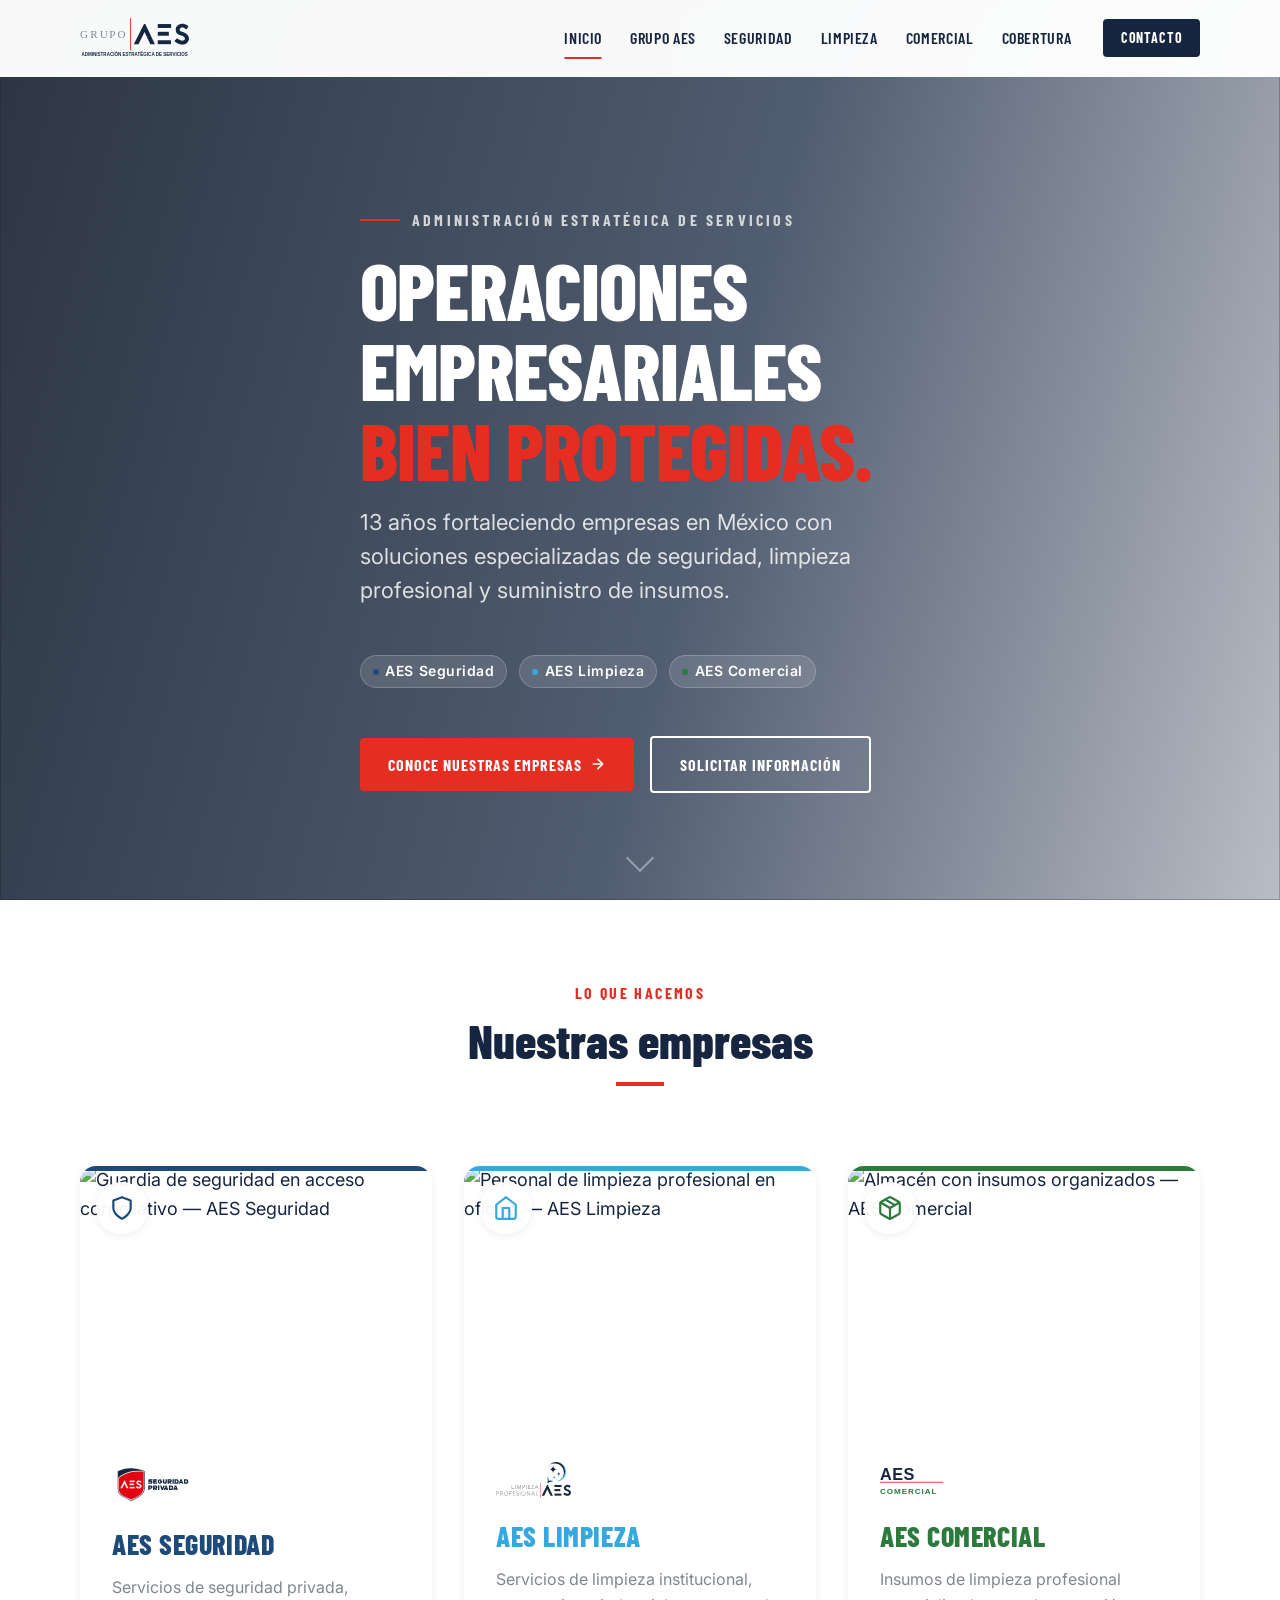
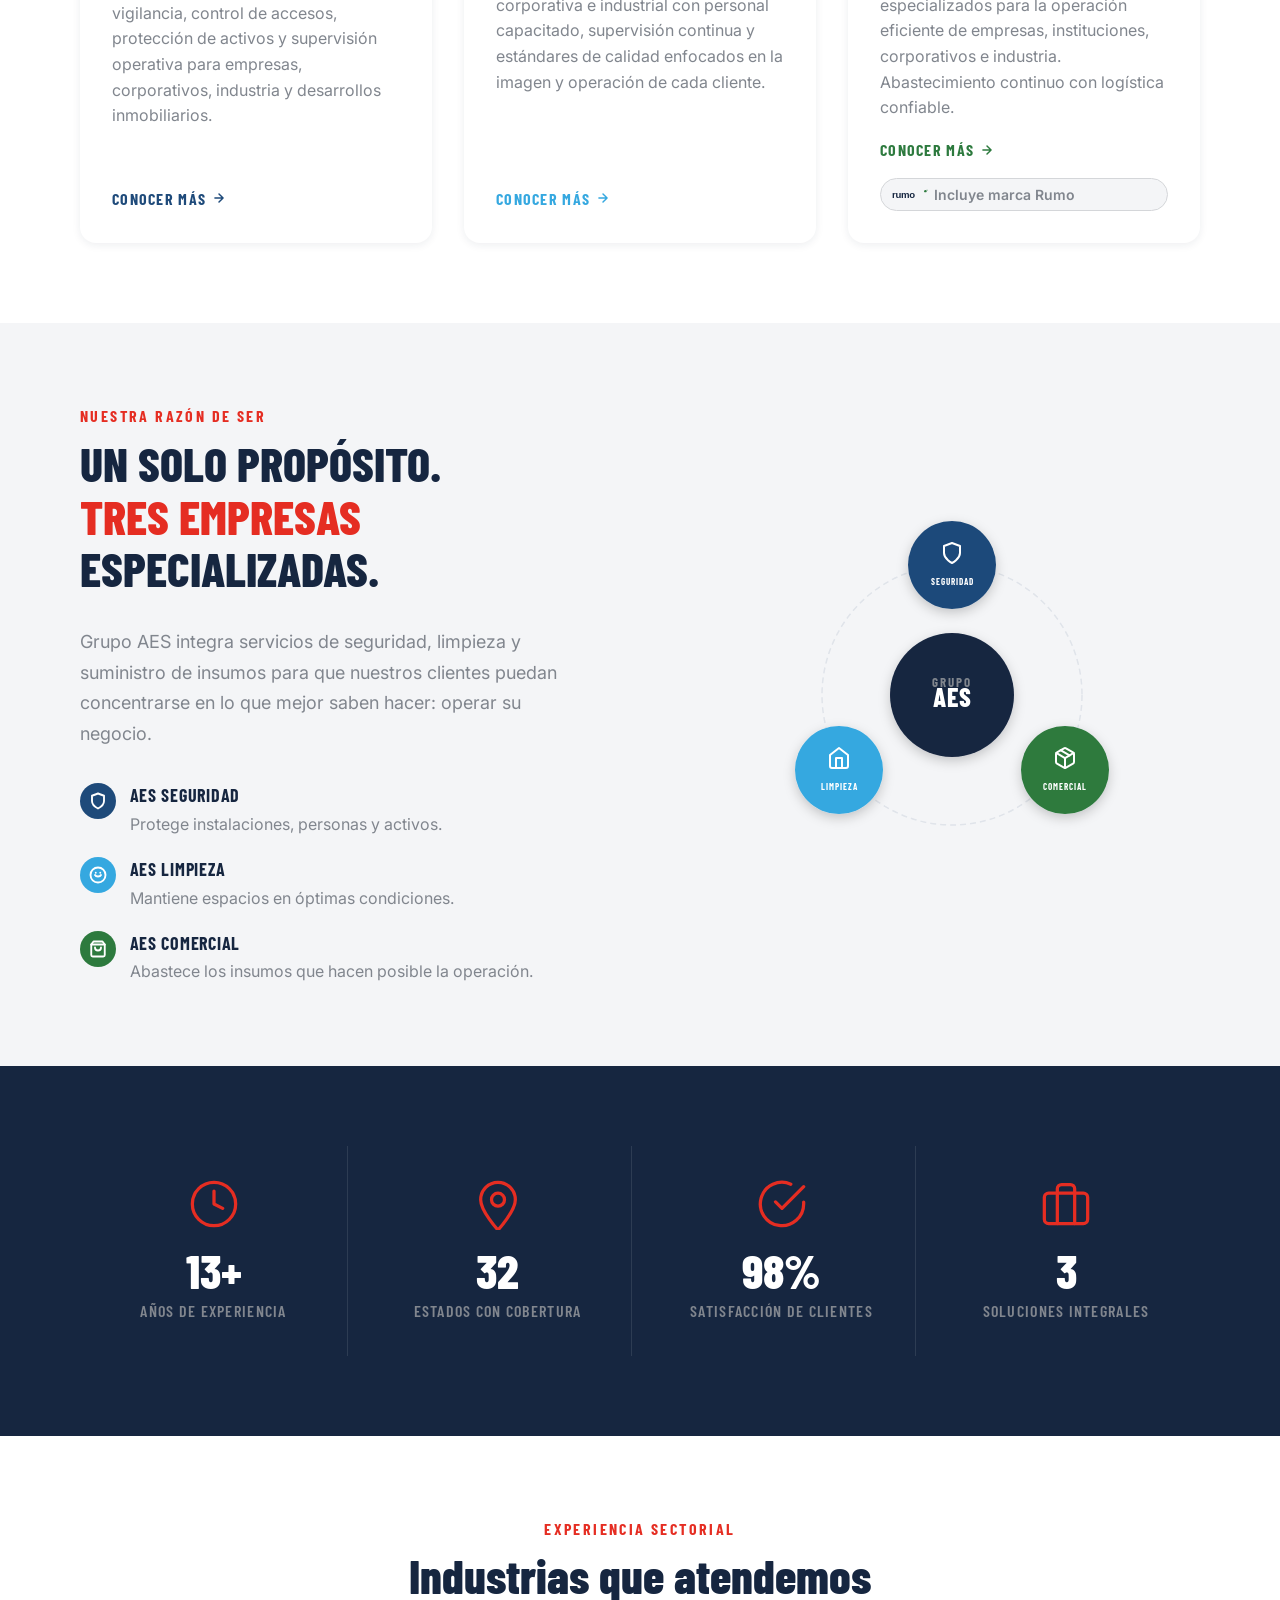
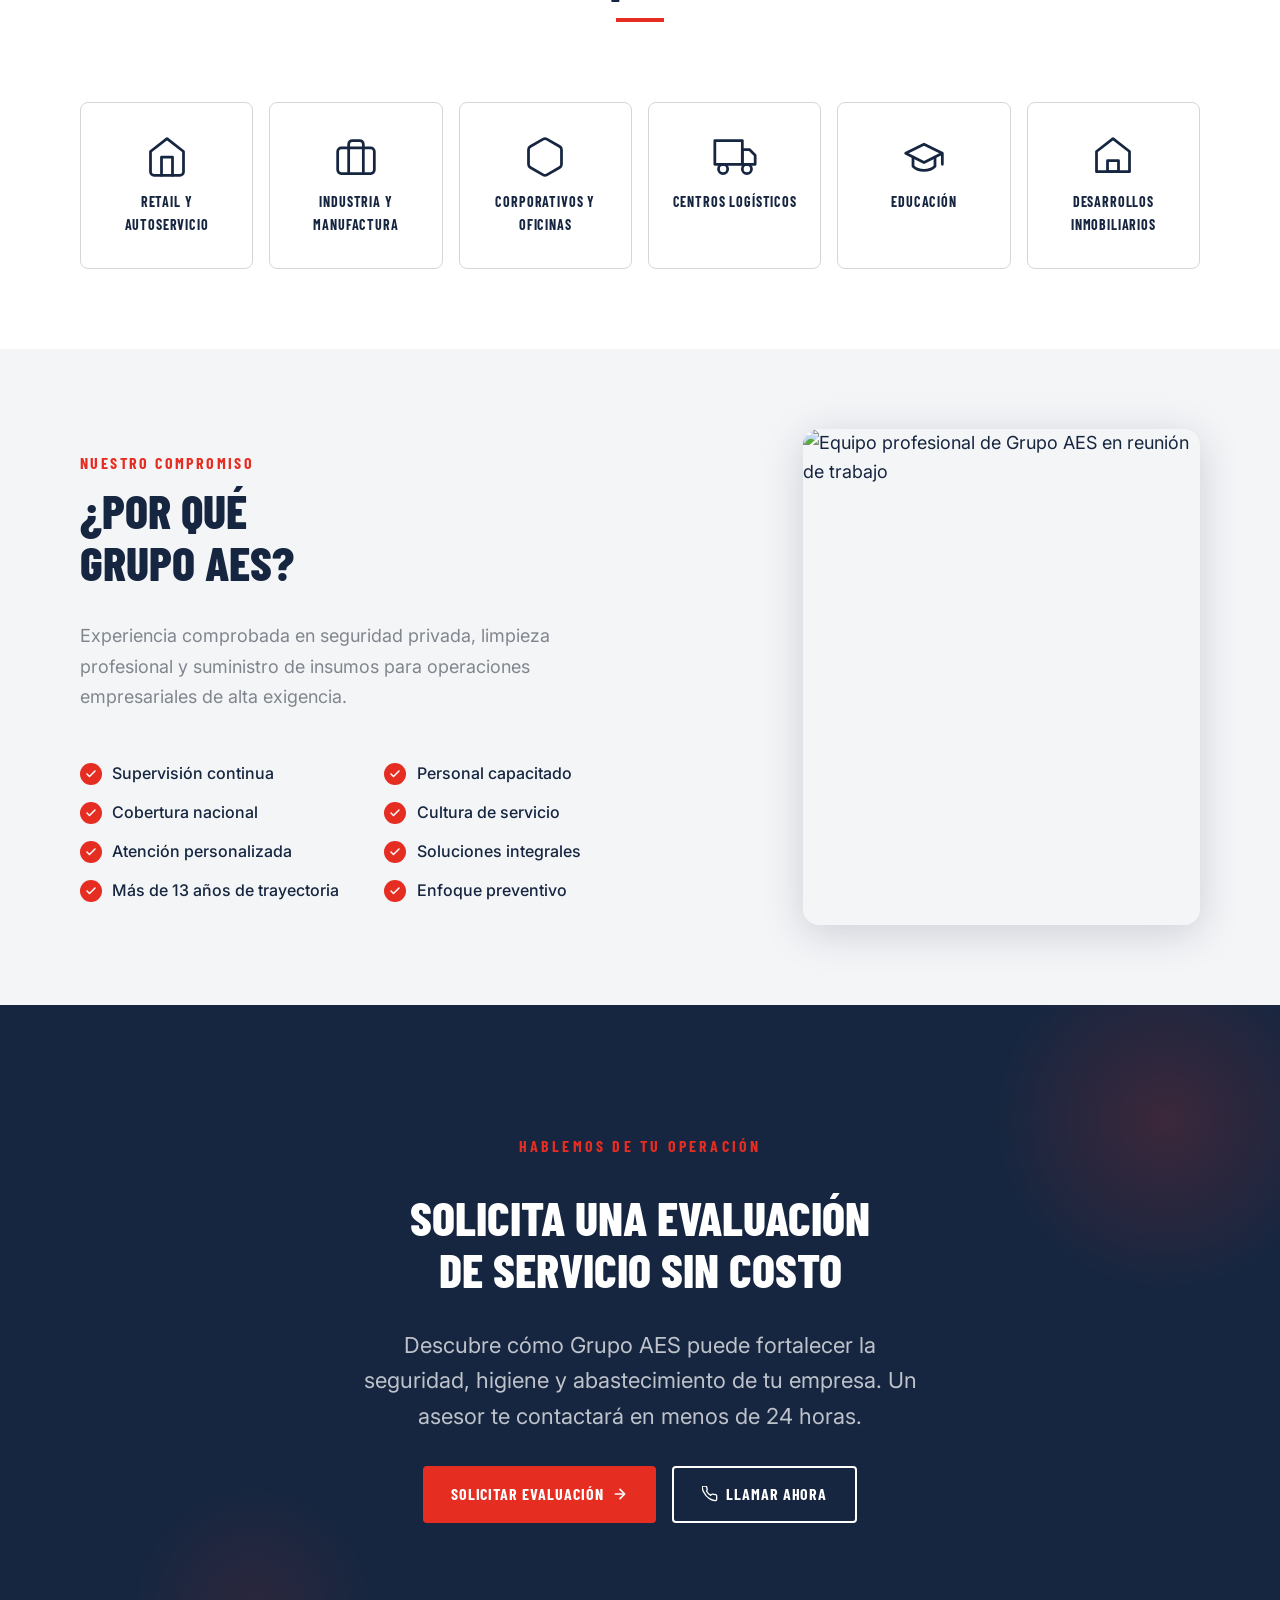
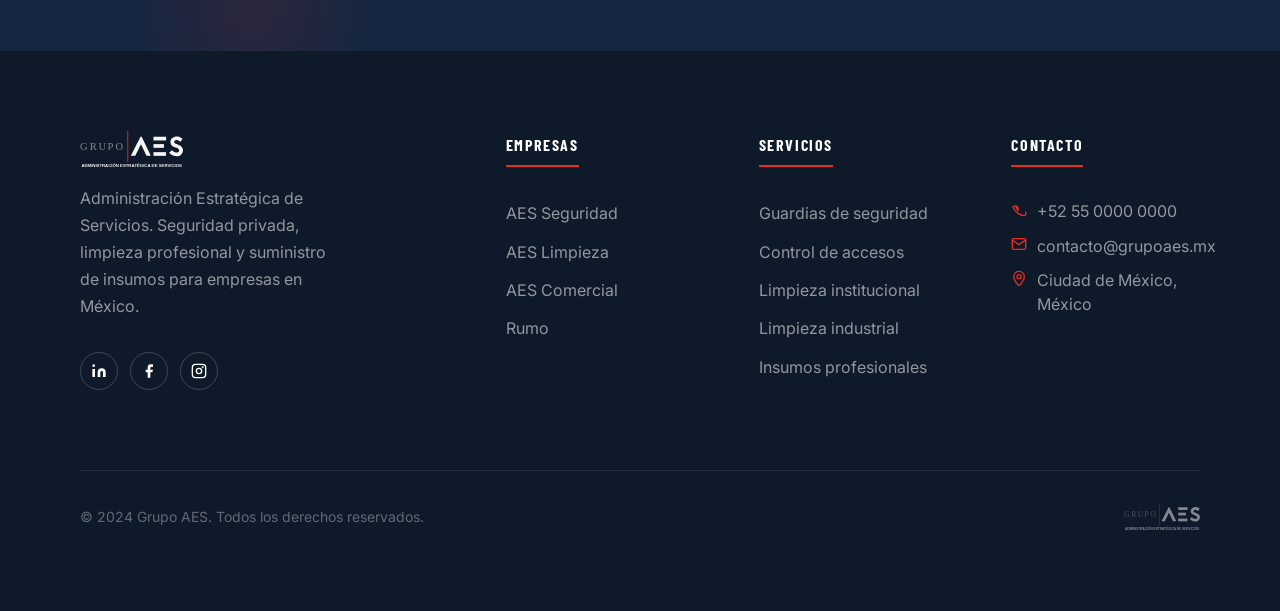
==== boceto/propuesta/index.html @ f8bf67be "First commit" ====
<!DOCTYPE html>
<html lang="es-MX">
<head>
  <meta charset="UTF-8">
  <meta name="viewport" content="width=device-width, initial-scale=1.0">
  <meta name="description" content="Grupo AES — Administración Estratégica de Servicios. Seguridad privada, limpieza profesional y suministro de insumos para empresas en México. 13 años de experiencia.">

  <!-- SEO -->
  <title>Grupo AES | Seguridad Privada, Limpieza Profesional y Suministro de Insumos para Empresas</title>
  <link rel="canonical" href="https://grupoaes.mx/">

  <!-- Google Fonts -->
  <link rel="preconnect" href="https://fonts.googleapis.com">
  <link rel="preconnect" href="https://fonts.gstatic.com" crossorigin>
  <link href="https://fonts.googleapis.com/css2?family=Barlow+Condensed:wght@600;700;800&family=Inter:wght@400;500;600&display=swap" rel="stylesheet">

  <!-- Styles -->
  <link rel="stylesheet" href="css/styles.css">

  <!-- Reveal animation styles -->
  <style>
    .reveal {
      opacity: 0;
      transform: translateY(24px);
      transition: opacity 0.6s ease, transform 0.6s ease;
    }
    .reveal.revealed {
      opacity: 1;
      transform: none;
    }
    .reveal--delay-1 { transition-delay: 0.1s; }
    .reveal--delay-2 { transition-delay: 0.2s; }
    .reveal--delay-3 { transition-delay: 0.3s; }
    .reveal--delay-4 { transition-delay: 0.4s; }
  </style>
</head>

<body>

<!-- ============================================================ -->
<!-- HEADER / NAV                                                  -->
<!-- ============================================================ -->
<header class="site-header" role="banner">
  <div class="container">
    <div class="header-inner">

      <!-- Logo -->
      <a href="#inicio" class="site-logo" aria-label="Grupo AES — Inicio">
        <img
          src="assets/logos/grupo-aes-claro.svg"
          alt="Grupo AES — Administración Estratégica de Servicios"
          width="220"
          height="40"
          fetchpriority="high"
        >
      </a>

      <!-- Nav -->
      <nav class="site-nav" id="main-nav" aria-label="Navegación principal">
        <a class="nav-link active" href="#inicio">Inicio</a>
        <a class="nav-link" href="#empresas">Grupo AES</a>
        <a class="nav-link" href="#seguridad">Seguridad</a>
        <a class="nav-link" href="#limpieza">Limpieza</a>
        <a class="nav-link" href="#comercial">Comercial</a>
        <a class="nav-link" href="#industrias">Cobertura</a>
        <a class="nav-cta" href="#contacto">Contacto</a>
      </nav>

      <!-- Hamburger (mobile) -->
      <button
        class="nav-toggle"
        aria-expanded="false"
        aria-controls="main-nav"
        aria-label="Abrir menú de navegación"
      >
        <span class="nav-toggle__bar"></span>
        <span class="nav-toggle__bar"></span>
        <span class="nav-toggle__bar"></span>
      </button>

    </div>
  </div>
</header>


<!-- ============================================================ -->
<!-- HERO                                                          -->
<!-- ============================================================ -->
<section id="inicio" class="hero">

  <!-- Background image -->
  <img
    class="hero__bg"
    src="https://images.unsplash.com/photo-1497366216548-37526070297c?w=1920&q=80&auto=format&fit=crop"
    alt=""
    role="presentation"
    width="1920"
    height="1080"
    fetchpriority="high"
    loading="eager"
  >

  <!-- Overlay gradient -->
  <div class="hero__overlay" aria-hidden="true"></div>

  <div class="container">
    <div class="hero__content">

      <div class="hero__eyebrow">
        <span class="hero__eyebrow-line" aria-hidden="true"></span>
        <span class="hero__eyebrow-text">Administración Estratégica de Servicios</span>
      </div>

      <!-- H1 SEO -->
      <h1 class="hero__title">
        Operaciones<br>
        empresariales<br>
        <em>bien protegidas.</em>
      </h1>

      <p class="hero__subtitle">
        13 años fortaleciendo empresas en México con soluciones especializadas
        de seguridad, limpieza profesional y suministro de insumos.
      </p>

      <div class="hero__badges" aria-hidden="true">
        <span class="hero__badge">
          <span class="hero__badge-dot" style="background-color: var(--color-seguridad);"></span>
          AES Seguridad
        </span>
        <span class="hero__badge">
          <span class="hero__badge-dot" style="background-color: var(--color-limpieza);"></span>
          AES Limpieza
        </span>
        <span class="hero__badge">
          <span class="hero__badge-dot" style="background-color: var(--color-comercial);"></span>
          AES Comercial
        </span>
      </div>

      <div class="hero__actions">
        <a href="#empresas" class="btn btn--primary">
          Conoce nuestras empresas
          <svg width="16" height="16" viewBox="0 0 24 24" fill="none" stroke="currentColor" stroke-width="2.5" stroke-linecap="round" stroke-linejoin="round" aria-hidden="true"><path d="M5 12h14M12 5l7 7-7 7"/></svg>
        </a>
        <a href="#contacto" class="btn btn--outline">Solicitar información</a>
      </div>

    </div>
  </div>

  <!-- Scroll indicator -->
  <div class="hero__scroll" aria-hidden="true">
    <span class="hero__scroll-arrow"></span>
  </div>

</section>


<!-- ============================================================ -->
<!-- NUESTRAS EMPRESAS                                             -->
<!-- ============================================================ -->
<section id="empresas" class="section empresas">
  <div class="container">

    <div class="empresas__header reveal">
      <span class="section-label">Lo que hacemos</span>
      <h2 class="section-title">Nuestras empresas</h2>
      <div class="section-divider section-divider--center"></div>
    </div>

    <div class="empresas__grid">

      <!-- AES Seguridad -->
      <article id="seguridad" class="empresa-card empresa-card--seguridad reveal reveal--delay-1">
        <div class="empresa-card__image-wrap">
          <span class="empresa-card__accent"></span>
          <div class="empresa-card__icon-badge" aria-hidden="true">
            <!-- Shield icon -->
            <svg viewBox="0 0 24 24" fill="none" stroke="currentColor" stroke-width="2" stroke-linecap="round" stroke-linejoin="round">
              <path d="M12 22s8-4 8-10V5l-8-3-8 3v7c0 6 8 10 8 10z"/>
            </svg>
          </div>
          <img
            src="https://images.unsplash.com/photo-1541534741688-6078c6bfb5c5?w=600&q=75&auto=format&fit=crop"
            alt="Guardia de seguridad en acceso corporativo — AES Seguridad"
            width="600"
            height="450"
            loading="lazy"
          >
        </div>
        <div class="empresa-card__body">
          <img
            class="empresa-card__logo"
            src="assets/logos/aes-seguridad.svg"
            alt="AES Seguridad"
            width="180"
            height="36"
            loading="lazy"
          >
          <h3 class="empresa-card__title">AES Seguridad</h3>
          <p class="empresa-card__desc">
            Servicios de seguridad privada, vigilancia, control de accesos, protección
            de activos y supervisión operativa para empresas, corporativos, industria
            y desarrollos inmobiliarios.
          </p>
          <a href="#" class="empresa-card__link">
            Conocer más
            <svg class="arrow" width="14" height="14" viewBox="0 0 24 24" fill="none" stroke="currentColor" stroke-width="2.5" stroke-linecap="round" stroke-linejoin="round" aria-hidden="true"><path d="M5 12h14M12 5l7 7-7 7"/></svg>
          </a>
        </div>
      </article>

      <!-- AES Limpieza -->
      <article id="limpieza" class="empresa-card empresa-card--limpieza reveal reveal--delay-2">
        <div class="empresa-card__image-wrap">
          <span class="empresa-card__accent"></span>
          <div class="empresa-card__icon-badge" aria-hidden="true">
            <!-- Cleaning icon -->
            <svg viewBox="0 0 24 24" fill="none" stroke="currentColor" stroke-width="2" stroke-linecap="round" stroke-linejoin="round">
              <path d="M3 9l9-7 9 7v11a2 2 0 01-2 2H5a2 2 0 01-2-2z"/>
              <polyline points="9 22 9 12 15 12 15 22"/>
            </svg>
          </div>
          <img
            src="https://images.unsplash.com/photo-1581578731548-c64695cc6952?w=600&q=75&auto=format&fit=crop"
            alt="Personal de limpieza profesional en oficina — AES Limpieza"
            width="600"
            height="450"
            loading="lazy"
          >
        </div>
        <div class="empresa-card__body">
          <img
            class="empresa-card__logo"
            src="assets/logos/aes-limpieza.svg"
            alt="AES Limpieza"
            width="180"
            height="36"
            loading="lazy"
          >
          <h3 class="empresa-card__title">AES Limpieza</h3>
          <p class="empresa-card__desc">
            Servicios de limpieza institucional, corporativa e industrial con personal
            capacitado, supervisión continua y estándares de calidad enfocados en la
            imagen y operación de cada cliente.
          </p>
          <a href="#" class="empresa-card__link">
            Conocer más
            <svg class="arrow" width="14" height="14" viewBox="0 0 24 24" fill="none" stroke="currentColor" stroke-width="2.5" stroke-linecap="round" stroke-linejoin="round" aria-hidden="true"><path d="M5 12h14M12 5l7 7-7 7"/></svg>
          </a>
        </div>
      </article>

      <!-- AES Comercial -->
      <article id="comercial" class="empresa-card empresa-card--comercial reveal reveal--delay-3">
        <div class="empresa-card__image-wrap">
          <span class="empresa-card__accent"></span>
          <div class="empresa-card__icon-badge" aria-hidden="true">
            <!-- Package icon -->
            <svg viewBox="0 0 24 24" fill="none" stroke="currentColor" stroke-width="2" stroke-linecap="round" stroke-linejoin="round">
              <line x1="16.5" y1="9.4" x2="7.5" y2="4.21"/>
              <path d="M21 16V8a2 2 0 00-1-1.73l-7-4a2 2 0 00-2 0l-7 4A2 2 0 003 8v8a2 2 0 001 1.73l7 4a2 2 0 002 0l7-4A2 2 0 0021 16z"/>
              <polyline points="3.27 6.96 12 12.01 20.73 6.96"/>
              <line x1="12" y1="22.08" x2="12" y2="12"/>
            </svg>
          </div>
          <img
            src="https://images.unsplash.com/photo-1586528116311-ad8dd3c8310d?w=600&q=75&auto=format&fit=crop"
            alt="Almacén con insumos organizados — AES Comercial"
            width="600"
            height="450"
            loading="lazy"
          >
        </div>
        <div class="empresa-card__body">
          <img
            class="empresa-card__logo"
            src="assets/logos/aes-comercial.svg"
            alt="AES Comercial"
            width="180"
            height="36"
            loading="lazy"
          >
          <h3 class="empresa-card__title">AES Comercial</h3>
          <p class="empresa-card__desc">
            Insumos de limpieza profesional especializados para la operación eficiente
            de empresas, instituciones, corporativos e industria. Abastecimiento continuo
            con logística confiable.
          </p>
          <a href="#" class="empresa-card__link">
            Conocer más
            <svg class="arrow" width="14" height="14" viewBox="0 0 24 24" fill="none" stroke="currentColor" stroke-width="2.5" stroke-linecap="round" stroke-linejoin="round" aria-hidden="true"><path d="M5 12h14M12 5l7 7-7 7"/></svg>
          </a>
          <!-- Rumo submarca badge -->
          <span class="empresa-card__submarca">
            <img src="assets/logos/rumo.svg" alt="" width="36" height="14" loading="lazy" aria-hidden="true">
            Incluye marca Rumo
          </span>
        </div>
      </article>

    </div>
  </div>
</section>


<!-- ============================================================ -->
<!-- BLOQUE INSTITUCIONAL                                          -->
<!-- ============================================================ -->
<section class="section institucional">
  <div class="container">
    <div class="institucional__grid">

      <!-- Texto -->
      <div class="reveal">
        <span class="section-label">Nuestra razón de ser</span>
        <h2 class="institucional__tagline">
          Un solo propósito.<br>
          <span>Tres empresas</span><br>
          especializadas.
        </h2>
        <p class="institucional__body">
          Grupo AES integra servicios de seguridad, limpieza y suministro de insumos
          para que nuestros clientes puedan concentrarse en lo que mejor saben hacer:
          operar su negocio.
        </p>
        <ul class="institucional__bullets">
          <li class="institucional__bullet">
            <div class="institucional__bullet-icon institucional__bullet-icon--seguridad" aria-hidden="true">
              <svg viewBox="0 0 24 24" fill="none" stroke="currentColor" stroke-width="2.5" stroke-linecap="round" stroke-linejoin="round"><path d="M12 22s8-4 8-10V5l-8-3-8 3v7c0 6 8 10 8 10z"/></svg>
            </div>
            <div class="institucional__bullet-text">
              <strong>AES Seguridad</strong>
              <span>Protege instalaciones, personas y activos.</span>
            </div>
          </li>
          <li class="institucional__bullet">
            <div class="institucional__bullet-icon institucional__bullet-icon--limpieza" aria-hidden="true">
              <svg viewBox="0 0 24 24" fill="none" stroke="currentColor" stroke-width="2.5" stroke-linecap="round" stroke-linejoin="round"><circle cx="12" cy="12" r="10"/><path d="M8 12s1 2 4 2 4-2 4-2"/><line x1="9" y1="9" x2="9.01" y2="9"/><line x1="15" y1="9" x2="15.01" y2="9"/></svg>
            </div>
            <div class="institucional__bullet-text">
              <strong>AES Limpieza</strong>
              <span>Mantiene espacios en óptimas condiciones.</span>
            </div>
          </li>
          <li class="institucional__bullet">
            <div class="institucional__bullet-icon institucional__bullet-icon--comercial" aria-hidden="true">
              <svg viewBox="0 0 24 24" fill="none" stroke="currentColor" stroke-width="2.5" stroke-linecap="round" stroke-linejoin="round"><path d="M6 2L3 6v14a2 2 0 002 2h14a2 2 0 002-2V6l-3-4z"/><line x1="3" y1="6" x2="21" y2="6"/><path d="M16 10a4 4 0 01-8 0"/></svg>
            </div>
            <div class="institucional__bullet-text">
              <strong>AES Comercial</strong>
              <span>Abastece los insumos que hacen posible la operación.</span>
            </div>
          </li>
        </ul>
      </div>

      <!-- Diagram SVG -->
      <div class="institucional__diagram reveal reveal--delay-2">
        <svg
          class="institucional-diagram-svg"
          viewBox="0 0 400 400"
          width="400"
          height="400"
          role="img"
          aria-label="Diagrama: Grupo AES como centro de tres empresas especializadas"
        >
          <defs>
            <filter id="shadow-node" x="-20%" y="-20%" width="140%" height="140%">
              <feDropShadow dx="0" dy="4" stdDeviation="6" flood-color="rgba(0,0,0,0.2)"/>
            </filter>
          </defs>

          <!-- Orbit ring -->
          <circle cx="200" cy="200" r="130" fill="none" stroke="#e0e4ea" stroke-width="1.5" stroke-dasharray="6 4" class="diagram-orbit-path"/>

          <!-- Center — Grupo AES -->
          <g filter="url(#shadow-node)">
            <circle cx="200" cy="200" r="62" fill="#162640"/>
            <text x="200" y="192" text-anchor="middle" font-family="'Barlow Condensed', sans-serif" font-size="13" font-weight="700" fill="#81868e" letter-spacing="2">GRUPO</text>
            <text x="200" y="212" text-anchor="middle" font-family="'Barlow Condensed', sans-serif" font-size="26" font-weight="800" fill="#ffffff" letter-spacing="1">AES</text>
          </g>

          <!-- Orbit nodes group (rotates on hover via JS) -->
          <g class="orbit-group">

            <!-- Node: AES Seguridad — top -->
            <g class="diagram-node" transform="translate(200 70)">
              <circle cx="0" cy="0" r="44" fill="#1e4a7a" filter="url(#shadow-node)"/>
              <svg x="-12" y="-24" width="24" height="24" viewBox="0 0 24 24" fill="none" stroke="#fff" stroke-width="2" stroke-linecap="round" stroke-linejoin="round">
                <path d="M12 22s8-4 8-10V5l-8-3-8 3v7c0 6 8 10 8 10z"/>
              </svg>
              <text x="0" y="20" text-anchor="middle" font-family="'Barlow Condensed', sans-serif" font-size="9" font-weight="700" fill="#fff" letter-spacing="1">SEGURIDAD</text>
            </g>

            <!-- Node: AES Limpieza — bottom-left -->
            <g class="diagram-node" transform="translate(87 275)">
              <circle cx="0" cy="0" r="44" fill="#35a8e0" filter="url(#shadow-node)"/>
              <svg x="-12" y="-24" width="24" height="24" viewBox="0 0 24 24" fill="none" stroke="#fff" stroke-width="2" stroke-linecap="round" stroke-linejoin="round">
                <path d="M3 9l9-7 9 7v11a2 2 0 01-2 2H5a2 2 0 01-2-2z"/>
                <polyline points="9 22 9 12 15 12 15 22"/>
              </svg>
              <text x="0" y="20" text-anchor="middle" font-family="'Barlow Condensed', sans-serif" font-size="9" font-weight="700" fill="#fff" letter-spacing="1">LIMPIEZA</text>
            </g>

            <!-- Node: AES Comercial — bottom-right -->
            <g class="diagram-node" transform="translate(313 275)">
              <circle cx="0" cy="0" r="44" fill="#2d7a3e" filter="url(#shadow-node)"/>
              <svg x="-12" y="-24" width="24" height="24" viewBox="0 0 24 24" fill="none" stroke="#fff" stroke-width="2" stroke-linecap="round" stroke-linejoin="round">
                <line x1="16.5" y1="9.4" x2="7.5" y2="4.21"/>
                <path d="M21 16V8a2 2 0 00-1-1.73l-7-4a2 2 0 00-2 0l-7 4A2 2 0 003 8v8a2 2 0 001 1.73l7 4a2 2 0 002 0l7-4A2 2 0 0021 16z"/>
                <polyline points="3.27 6.96 12 12.01 20.73 6.96"/>
                <line x1="12" y1="22.08" x2="12" y2="12"/>
              </svg>
              <text x="0" y="20" text-anchor="middle" font-family="'Barlow Condensed', sans-serif" font-size="9" font-weight="700" fill="#fff" letter-spacing="1">COMERCIAL</text>
            </g>

          </g><!-- /orbit-group -->
        </svg>
      </div>

    </div>
  </div>
</section>


<!-- ============================================================ -->
<!-- DIFERENCIADORES                                               -->
<!-- ============================================================ -->
<section class="diferenciadores" aria-label="Nuestros diferenciadores">
  <div class="container">
    <div class="diferenciadores__grid">

      <div class="diferenciador-item reveal">
        <div class="diferenciador-item__icon" aria-hidden="true">
          <svg viewBox="0 0 24 24" fill="none" stroke="currentColor" stroke-width="1.5" stroke-linecap="round" stroke-linejoin="round">
            <circle cx="12" cy="12" r="10"/>
            <polyline points="12 6 12 12 16 14"/>
          </svg>
        </div>
        <span class="diferenciador-item__value">13+</span>
        <span class="diferenciador-item__label">Años de experiencia</span>
      </div>

      <div class="diferenciador-item reveal reveal--delay-1">
        <div class="diferenciador-item__icon" aria-hidden="true">
          <svg viewBox="0 0 24 24" fill="none" stroke="currentColor" stroke-width="1.5" stroke-linecap="round" stroke-linejoin="round">
            <circle cx="12" cy="10" r="3"/>
            <path d="M12 2a8 8 0 0 0-8 8c0 5.25 8 14 8 14s8-8.75 8-14a8 8 0 0 0-8-8z"/>
          </svg>
        </div>
        <span class="diferenciador-item__value">32</span>
        <span class="diferenciador-item__label">Estados con cobertura</span>
      </div>

      <div class="diferenciador-item reveal reveal--delay-2">
        <div class="diferenciador-item__icon" aria-hidden="true">
          <svg viewBox="0 0 24 24" fill="none" stroke="currentColor" stroke-width="1.5" stroke-linecap="round" stroke-linejoin="round">
            <path d="M22 11.08V12a10 10 0 1 1-5.93-9.14"/>
            <polyline points="22 4 12 14.01 9 11.01"/>
          </svg>
        </div>
        <span class="diferenciador-item__value">98%</span>
        <span class="diferenciador-item__label">Satisfacción de clientes</span>
      </div>

      <div class="diferenciador-item reveal reveal--delay-3">
        <div class="diferenciador-item__icon" aria-hidden="true">
          <svg viewBox="0 0 24 24" fill="none" stroke="currentColor" stroke-width="1.5" stroke-linecap="round" stroke-linejoin="round">
            <rect x="2" y="7" width="20" height="14" rx="2" ry="2"/>
            <path d="M16 21V5a2 2 0 0 0-2-2h-4a2 2 0 0 0-2 2v16"/>
          </svg>
        </div>
        <span class="diferenciador-item__value">3</span>
        <span class="diferenciador-item__label">Soluciones integrales</span>
      </div>

    </div>
  </div>
</section>


<!-- ============================================================ -->
<!-- INDUSTRIAS QUE ATENDEMOS                                     -->
<!-- ============================================================ -->
<section id="industrias" class="section industrias">
  <div class="container">

    <div class="industrias__header reveal">
      <span class="section-label">Experiencia sectorial</span>
      <h2 class="section-title">Industrias que atendemos</h2>
      <div class="section-divider section-divider--center"></div>
    </div>

    <div class="industrias__grid">

      <div class="industria-item reveal reveal--delay-1">
        <div class="industria-item__icon" aria-hidden="true">
          <svg viewBox="0 0 24 24" fill="none" stroke="currentColor" stroke-width="1.5" stroke-linecap="round" stroke-linejoin="round">
            <path d="M3 9l9-7 9 7v11a2 2 0 01-2 2H5a2 2 0 01-2-2z"/>
            <polyline points="9 22 9 12 15 12 15 22"/>
          </svg>
        </div>
        <span class="industria-item__label">Retail y autoservicio</span>
      </div>

      <div class="industria-item reveal reveal--delay-1">
        <div class="industria-item__icon" aria-hidden="true">
          <svg viewBox="0 0 24 24" fill="none" stroke="currentColor" stroke-width="1.5" stroke-linecap="round" stroke-linejoin="round">
            <rect x="2" y="7" width="20" height="14" rx="2" ry="2"/>
            <path d="M16 21V5a2 2 0 00-2-2h-4a2 2 0 00-2 2v16"/>
          </svg>
        </div>
        <span class="industria-item__label">Industria y manufactura</span>
      </div>

      <div class="industria-item reveal reveal--delay-2">
        <div class="industria-item__icon" aria-hidden="true">
          <svg viewBox="0 0 24 24" fill="none" stroke="currentColor" stroke-width="1.5" stroke-linecap="round" stroke-linejoin="round">
            <path d="M21 16V8a2 2 0 00-1-1.73l-7-4a2 2 0 00-2 0l-7 4A2 2 0 003 8v8a2 2 0 001 1.73l7 4a2 2 0 002 0l7-4A2 2 0 0021 16z"/>
          </svg>
        </div>
        <span class="industria-item__label">Corporativos y oficinas</span>
      </div>

      <div class="industria-item reveal reveal--delay-2">
        <div class="industria-item__icon" aria-hidden="true">
          <svg viewBox="0 0 24 24" fill="none" stroke="currentColor" stroke-width="1.5" stroke-linecap="round" stroke-linejoin="round">
            <rect x="1" y="3" width="15" height="13"/>
            <polygon points="16 8 20 8 23 11 23 16 16 16 16 8"/>
            <circle cx="5.5" cy="18.5" r="2.5"/>
            <circle cx="18.5" cy="18.5" r="2.5"/>
          </svg>
        </div>
        <span class="industria-item__label">Centros logísticos</span>
      </div>

      <div class="industria-item reveal reveal--delay-3">
        <div class="industria-item__icon" aria-hidden="true">
          <svg viewBox="0 0 24 24" fill="none" stroke="currentColor" stroke-width="1.5" stroke-linecap="round" stroke-linejoin="round">
            <path d="M22 10v6M2 10l10-5 10 5-10 5z"/>
            <path d="M6 12v5c3 3 9 3 12 0v-5"/>
          </svg>
        </div>
        <span class="industria-item__label">Educación</span>
      </div>

      <div class="industria-item reveal reveal--delay-3">
        <div class="industria-item__icon" aria-hidden="true">
          <svg viewBox="0 0 24 24" fill="none" stroke="currentColor" stroke-width="1.5" stroke-linecap="round" stroke-linejoin="round">
            <polygon points="3 9 12 2 21 9 21 20 3 20 3 9"/>
            <rect x="9" y="14" width="6" height="6" rx="0"/>
          </svg>
        </div>
        <span class="industria-item__label">Desarrollos inmobiliarios</span>
      </div>

    </div>
  </div>
</section>


<!-- ============================================================ -->
<!-- ¿POR QUÉ GRUPO AES?                                          -->
<!-- ============================================================ -->
<section class="section por-que">
  <div class="container">
    <div class="por-que__grid">

      <div class="reveal">
        <span class="section-label">Nuestro compromiso</span>
        <h2 class="por-que__title">¿Por qué<br>Grupo AES?</h2>
        <p class="por-que__subtitle">
          Experiencia comprobada en seguridad privada, limpieza profesional y suministro
          de insumos para operaciones empresariales de alta exigencia.
        </p>

        <ul class="por-que__checklist" role="list">
          <li class="por-que__check">
            <span class="por-que__check-icon" aria-hidden="true">
              <svg viewBox="0 0 24 24" fill="none" stroke="currentColor" stroke-width="3" stroke-linecap="round" stroke-linejoin="round"><polyline points="20 6 9 17 4 12"/></svg>
            </span>
            Supervisión continua
          </li>
          <li class="por-que__check">
            <span class="por-que__check-icon" aria-hidden="true">
              <svg viewBox="0 0 24 24" fill="none" stroke="currentColor" stroke-width="3" stroke-linecap="round" stroke-linejoin="round"><polyline points="20 6 9 17 4 12"/></svg>
            </span>
            Personal capacitado
          </li>
          <li class="por-que__check">
            <span class="por-que__check-icon" aria-hidden="true">
              <svg viewBox="0 0 24 24" fill="none" stroke="currentColor" stroke-width="3" stroke-linecap="round" stroke-linejoin="round"><polyline points="20 6 9 17 4 12"/></svg>
            </span>
            Cobertura nacional
          </li>
          <li class="por-que__check">
            <span class="por-que__check-icon" aria-hidden="true">
              <svg viewBox="0 0 24 24" fill="none" stroke="currentColor" stroke-width="3" stroke-linecap="round" stroke-linejoin="round"><polyline points="20 6 9 17 4 12"/></svg>
            </span>
            Cultura de servicio
          </li>
          <li class="por-que__check">
            <span class="por-que__check-icon" aria-hidden="true">
              <svg viewBox="0 0 24 24" fill="none" stroke="currentColor" stroke-width="3" stroke-linecap="round" stroke-linejoin="round"><polyline points="20 6 9 17 4 12"/></svg>
            </span>
            Atención personalizada
          </li>
          <li class="por-que__check">
            <span class="por-que__check-icon" aria-hidden="true">
              <svg viewBox="0 0 24 24" fill="none" stroke="currentColor" stroke-width="3" stroke-linecap="round" stroke-linejoin="round"><polyline points="20 6 9 17 4 12"/></svg>
            </span>
            Soluciones integrales
          </li>
          <li class="por-que__check">
            <span class="por-que__check-icon" aria-hidden="true">
              <svg viewBox="0 0 24 24" fill="none" stroke="currentColor" stroke-width="3" stroke-linecap="round" stroke-linejoin="round"><polyline points="20 6 9 17 4 12"/></svg>
            </span>
            Más de 13 años de trayectoria
          </li>
          <li class="por-que__check">
            <span class="por-que__check-icon" aria-hidden="true">
              <svg viewBox="0 0 24 24" fill="none" stroke="currentColor" stroke-width="3" stroke-linecap="round" stroke-linejoin="round"><polyline points="20 6 9 17 4 12"/></svg>
            </span>
            Enfoque preventivo
          </li>
        </ul>
      </div>

      <div class="por-que__image-wrap reveal reveal--delay-2">
        <img
          src="https://images.unsplash.com/photo-1600880292203-757bb62b4baf?w=600&q=75&auto=format&fit=crop"
          alt="Equipo profesional de Grupo AES en reunión de trabajo"
          width="600"
          height="750"
          loading="lazy"
        >
      </div>

    </div>
  </div>
</section>


<!-- ============================================================ -->
<!-- CTA FINAL                                                     -->
<!-- ============================================================ -->
<section id="contacto" class="cta-final">
  <div class="container">
    <div class="cta-final__inner reveal">
      <span class="cta-final__label">Hablemos de tu operación</span>
      <h2 class="cta-final__title">
        Solicita una evaluación<br>de servicio sin costo
      </h2>
      <p class="cta-final__body">
        Descubre cómo Grupo AES puede fortalecer la seguridad, higiene y abastecimiento
        de tu empresa. Un asesor te contactará en menos de 24 horas.
      </p>
      <div class="cta-final__actions">
        <a href="mailto:contacto@grupoaes.mx" class="btn btn--primary">
          Solicitar evaluación
          <svg width="16" height="16" viewBox="0 0 24 24" fill="none" stroke="currentColor" stroke-width="2.5" stroke-linecap="round" stroke-linejoin="round" aria-hidden="true"><path d="M5 12h14M12 5l7 7-7 7"/></svg>
        </a>
        <a href="tel:+525500000000" class="btn btn--outline">
          <svg width="16" height="16" viewBox="0 0 24 24" fill="none" stroke="currentColor" stroke-width="2" stroke-linecap="round" stroke-linejoin="round" aria-hidden="true"><path d="M22 16.92v3a2 2 0 01-2.18 2 19.79 19.79 0 01-8.63-3.07A19.5 19.5 0 013.07 9.8 19.79 19.79 0 01.18 1.18 2 2 0 012 0h3a2 2 0 012 1.72c.127.96.361 1.903.7 2.81a2 2 0 01-.45 2.11L6.91 7.91a16 16 0 006.07 6.07l1.27-1.27a2 2 0 012.11-.45c.907.339 1.85.573 2.81.7A2 2 0 0122 14.92z"/></svg>
          Llamar ahora
        </a>
      </div>
    </div>
  </div>
</section>


<!-- ============================================================ -->
<!-- FOOTER                                                        -->
<!-- ============================================================ -->
<footer class="site-footer" role="contentinfo">
  <div class="container">

    <div class="footer-grid">

      <!-- Brand -->
      <div class="footer-brand">
        <img
          class="footer-brand__logo"
          src="assets/logos/grupo-aes-oscuro.svg"
          alt="Grupo AES"
          width="200"
          height="38"
          loading="lazy"
        >
        <p class="footer-brand__desc">
          Administración Estratégica de Servicios. Seguridad privada, limpieza
          profesional y suministro de insumos para empresas en México.
        </p>
        <div class="footer-socials">
          <!-- LinkedIn -->
          <a href="#" class="footer-social-link" aria-label="LinkedIn de Grupo AES">
            <svg viewBox="0 0 24 24" fill="currentColor" aria-hidden="true">
              <path d="M16 8a6 6 0 016 6v7h-4v-7a2 2 0 00-2-2 2 2 0 00-2 2v7h-4v-7a6 6 0 016-6zM2 9h4v12H2z"/><circle cx="4" cy="4" r="2"/>
            </svg>
          </a>
          <!-- Facebook -->
          <a href="#" class="footer-social-link" aria-label="Facebook de Grupo AES">
            <svg viewBox="0 0 24 24" fill="currentColor" aria-hidden="true">
              <path d="M18 2h-3a5 5 0 00-5 5v3H7v4h3v8h4v-8h3l1-4h-4V7a1 1 0 011-1h3z"/>
            </svg>
          </a>
          <!-- Instagram -->
          <a href="#" class="footer-social-link" aria-label="Instagram de Grupo AES">
            <svg viewBox="0 0 24 24" fill="none" stroke="currentColor" stroke-width="2" stroke-linecap="round" stroke-linejoin="round" aria-hidden="true">
              <rect x="2" y="2" width="20" height="20" rx="5" ry="5"/>
              <circle cx="12" cy="12" r="4"/>
              <circle cx="17.5" cy="6.5" r="0.5" fill="currentColor"/>
            </svg>
          </a>
        </div>
      </div>

      <!-- Empresas -->
      <div class="footer-col">
        <h3 class="footer-col__title">Empresas</h3>
        <ul class="footer-col__links">
          <li><a class="footer-col__link" href="#">AES Seguridad</a></li>
          <li><a class="footer-col__link" href="#">AES Limpieza</a></li>
          <li><a class="footer-col__link" href="#">AES Comercial</a></li>
          <li><a class="footer-col__link" href="#">Rumo</a></li>
        </ul>
      </div>

      <!-- Servicios -->
      <div class="footer-col">
        <h3 class="footer-col__title">Servicios</h3>
        <ul class="footer-col__links">
          <li><a class="footer-col__link" href="#">Guardias de seguridad</a></li>
          <li><a class="footer-col__link" href="#">Control de accesos</a></li>
          <li><a class="footer-col__link" href="#">Limpieza institucional</a></li>
          <li><a class="footer-col__link" href="#">Limpieza industrial</a></li>
          <li><a class="footer-col__link" href="#">Insumos profesionales</a></li>
        </ul>
      </div>

      <!-- Contacto -->
      <div class="footer-col">
        <h3 class="footer-col__title">Contacto</h3>
        <div class="footer-contact-item">
          <svg viewBox="0 0 24 24" fill="none" stroke="currentColor" stroke-width="2" stroke-linecap="round" stroke-linejoin="round" aria-hidden="true"><path d="M22 16.92v3a2 2 0 01-2.18 2 19.79 19.79 0 01-8.63-3.07A19.5 19.5 0 013.07 9.8a2 2 0 012-2.18h3a2 2 0 012 1.72c.127.96.361 1.903.7 2.81a2 2 0 01-.45 2.11L6.91 7.91"/></svg>
          <span>+52 55 0000 0000</span>
        </div>
        <div class="footer-contact-item">
          <svg viewBox="0 0 24 24" fill="none" stroke="currentColor" stroke-width="2" stroke-linecap="round" stroke-linejoin="round" aria-hidden="true"><path d="M4 4h16c1.1 0 2 .9 2 2v12c0 1.1-.9 2-2 2H4c-1.1 0-2-.9-2-2V6c0-1.1.9-2 2-2z"/><polyline points="22,6 12,13 2,6"/></svg>
          <span>contacto@grupoaes.mx</span>
        </div>
        <div class="footer-contact-item">
          <svg viewBox="0 0 24 24" fill="none" stroke="currentColor" stroke-width="2" stroke-linecap="round" stroke-linejoin="round" aria-hidden="true"><circle cx="12" cy="10" r="3"/><path d="M12 2a8 8 0 0 0-8 8c0 5.25 8 14 8 14s8-8.75 8-14a8 8 0 0 0-8-8z"/></svg>
          <span>Ciudad de México, México</span>
        </div>
      </div>

    </div>

    <!-- Bottom bar -->
    <div class="footer-bottom">
      <span class="footer-bottom__copy">
        &copy; 2024 Grupo AES. Todos los derechos reservados.
      </span>
      <div class="footer-bottom__logo">
        <img
          src="assets/logos/grupo-aes-oscuro.svg"
          alt="Grupo AES"
          width="100"
          height="20"
          loading="lazy"
        >
      </div>
    </div>

  </div>
</footer>


<!-- Scripts -->
<script src="js/main.js" defer></script>

</body>
</html>
---- boceto/propuesta/css/styles.css ----
/* ============================================================
   GRUPO AES — BOCETO HOME
   styles.css — Design tokens, reset, layout, componentes
   ============================================================ */

/* ------------------------------------------------------------ */
/* 1. DESIGN TOKENS                                             */
/* ------------------------------------------------------------ */
:root {
  /* Brand — Grupo AES */
  --color-navy:       #162640;
  --color-navy-dark:  #0e1929;
  --color-navy-mid:   #1f3557;
  --color-red:        #e52d22;
  --color-red-dark:   #c02218;
  --color-gray:       #81868e;
  --color-gray-light: #d4d6d9;
  --color-light:      #f4f5f7;
  --color-white:      #ffffff;

  /* Empresa accent colors */
  --color-seguridad:  #1e4a7a;
  --color-limpieza:   #35a8e0;
  --color-comercial:  #2d7a3e;

  /* Typography */
  --font-heading:  'Barlow Condensed', sans-serif;
  --font-body:     'Inter', sans-serif;

  /* Font sizes (fluid with clamp) */
  --text-xs:   clamp(0.75rem,  1.5vw, 0.875rem);
  --text-sm:   clamp(0.875rem, 2vw,   1rem);
  --text-base: clamp(1rem,     2vw,   1.125rem);
  --text-lg:   clamp(1.125rem, 2.5vw, 1.375rem);
  --text-xl:   clamp(1.25rem,  3vw,   1.75rem);
  --text-2xl:  clamp(1.5rem,   4vw,   2.25rem);
  --text-3xl:  clamp(2rem,     5vw,   3rem);
  --text-4xl:  clamp(2.5rem,   6vw,   4rem);
  --text-hero: clamp(2.75rem,  7vw,   5rem);

  /* Spacing */
  --space-xs:  0.5rem;
  --space-sm:  1rem;
  --space-md:  2rem;
  --space-lg:  3rem;
  --space-xl:  5rem;
  --space-2xl: 8rem;

  /* Layout */
  --container-max: 1200px;
  --container-pad: clamp(1rem, 5vw, 2.5rem);

  /* Radii */
  --radius-sm:  4px;
  --radius-md:  8px;
  --radius-lg:  16px;

  /* Transitions */
  --ease-default: 0.25s ease;
  --ease-slow:    0.4s ease;

  /* Shadows */
  --shadow-sm: 0 2px 8px rgba(22, 38, 64, 0.08);
  --shadow-md: 0 4px 20px rgba(22, 38, 64, 0.12);
  --shadow-lg: 0 8px 40px rgba(22, 38, 64, 0.18);
}


/* ------------------------------------------------------------ */
/* 2. RESET & BASE                                              */
/* ------------------------------------------------------------ */
*, *::before, *::after {
  box-sizing: border-box;
  margin: 0;
  padding: 0;
}

html {
  scroll-behavior: smooth;
  -webkit-text-size-adjust: 100%;
}

body {
  font-family: var(--font-body);
  font-size: var(--text-base);
  color: var(--color-navy);
  background-color: var(--color-white);
  line-height: 1.6;
  overflow-x: hidden;
}

img, svg {
  display: block;
  max-width: 100%;
}

a {
  color: inherit;
  text-decoration: none;
}

ul, ol {
  list-style: none;
}

button {
  cursor: pointer;
  border: none;
  background: none;
  font-family: inherit;
}

@media (prefers-reduced-motion: reduce) {
  *, *::before, *::after {
    animation-duration: 0.01ms !important;
    transition-duration: 0.01ms !important;
  }
}


/* ------------------------------------------------------------ */
/* 3. UTILITIES                                                  */
/* ------------------------------------------------------------ */
.container {
  max-width: var(--container-max);
  margin-inline: auto;
  padding-inline: var(--container-pad);
}

.section {
  padding-block: var(--space-xl);
}

.section--light {
  background-color: var(--color-light);
}

.section--navy {
  background-color: var(--color-navy);
  color: var(--color-white);
}

.section--navy-dark {
  background-color: var(--color-navy-dark);
  color: var(--color-white);
}

.section-label {
  font-family: var(--font-heading);
  font-size: var(--text-sm);
  font-weight: 700;
  letter-spacing: 0.15em;
  text-transform: uppercase;
  color: var(--color-red);
  display: block;
  margin-bottom: var(--space-xs);
}

.section-title {
  font-family: var(--font-heading);
  font-size: var(--text-3xl);
  font-weight: 800;
  line-height: 1.1;
  color: var(--color-navy);
}

.section-title--white {
  color: var(--color-white);
}

.section-title--center {
  text-align: center;
}

.section-divider {
  width: 48px;
  height: 4px;
  background-color: var(--color-red);
  margin-top: var(--space-sm);
}

.section-divider--center {
  margin-inline: auto;
}

/* Visually hidden (accessibility) */
.sr-only {
  position: absolute;
  width: 1px;
  height: 1px;
  overflow: hidden;
  clip: rect(0,0,0,0);
  white-space: nowrap;
}


/* ------------------------------------------------------------ */
/* 4. BUTTONS                                                    */
/* ------------------------------------------------------------ */
.btn {
  display: inline-flex;
  align-items: center;
  gap: 0.5rem;
  padding: 0.85em 1.75em;
  border-radius: var(--radius-sm);
  font-family: var(--font-heading);
  font-size: var(--text-sm);
  font-weight: 700;
  letter-spacing: 0.06em;
  text-transform: uppercase;
  transition: background-color var(--ease-default), transform var(--ease-default), box-shadow var(--ease-default);
}

.btn:hover {
  transform: translateY(-2px);
  box-shadow: var(--shadow-md);
}

.btn:active {
  transform: translateY(0);
}

.btn--primary {
  background-color: var(--color-red);
  color: var(--color-white);
}

.btn--primary:hover {
  background-color: var(--color-red-dark);
}

.btn--outline {
  background-color: transparent;
  color: var(--color-white);
  border: 2px solid var(--color-white);
}

.btn--outline:hover {
  background-color: var(--color-white);
  color: var(--color-navy);
}

.btn--ghost {
  background-color: transparent;
  color: var(--color-navy);
  padding-inline: 0;
  gap: 0.4rem;
  font-size: var(--text-sm);
}

.btn--ghost .arrow {
  transition: transform var(--ease-default);
}

.btn--ghost:hover .arrow {
  transform: translateX(4px);
}

.btn--ghost:hover {
  transform: none;
  box-shadow: none;
}


/* ------------------------------------------------------------ */
/* 5. HEADER / NAV                                              */
/* ------------------------------------------------------------ */
.site-header {
  position: fixed;
  top: 0;
  left: 0;
  right: 0;
  z-index: 1000;
  background-color: rgba(255, 255, 255, 0.97);
  backdrop-filter: blur(8px);
  -webkit-backdrop-filter: blur(8px);
  border-bottom: 1px solid transparent;
  transition: border-color var(--ease-default), box-shadow var(--ease-default);
}

.site-header.scrolled {
  border-color: var(--color-gray-light);
  box-shadow: var(--shadow-sm);
}

.header-inner {
  display: flex;
  align-items: center;
  justify-content: space-between;
  height: 76px;
  gap: var(--space-md);
}

/* Logo */
.site-logo {
  flex-shrink: 0;
}

.site-logo svg,
.site-logo img {
  height: 40px;
  width: auto;
}

/* Nav links */
.site-nav {
  display: flex;
  align-items: center;
  gap: 0.25rem;
}

.nav-link {
  font-family: var(--font-heading);
  font-size: var(--text-sm);
  font-weight: 600;
  letter-spacing: 0.04em;
  text-transform: uppercase;
  color: var(--color-navy);
  padding: 0.4em 0.75em;
  border-radius: var(--radius-sm);
  transition: color var(--ease-default), background-color var(--ease-default);
  position: relative;
}

.nav-link::after {
  content: '';
  position: absolute;
  bottom: -2px;
  left: 50%;
  width: 0;
  height: 2px;
  background-color: var(--color-red);
  transform: translateX(-50%);
  transition: width var(--ease-default);
}

.nav-link:hover::after,
.nav-link.active::after {
  width: 60%;
}

.nav-link:hover {
  color: var(--color-red);
}

.nav-cta {
  margin-left: var(--space-sm);
  background-color: var(--color-navy);
  color: var(--color-white);
  padding: 0.55em 1.25em;
  border-radius: var(--radius-sm);
  font-family: var(--font-heading);
  font-size: var(--text-xs);
  font-weight: 700;
  letter-spacing: 0.06em;
  text-transform: uppercase;
  transition: background-color var(--ease-default);
  white-space: nowrap;
}

.nav-cta:hover {
  background-color: var(--color-red);
}

/* Hamburger */
.nav-toggle {
  display: none;
  flex-direction: column;
  justify-content: center;
  gap: 5px;
  width: 40px;
  height: 40px;
  padding: 6px;
  border-radius: var(--radius-sm);
  transition: background-color var(--ease-default);
}

.nav-toggle:hover {
  background-color: var(--color-light);
}

.nav-toggle__bar {
  width: 100%;
  height: 2px;
  background-color: var(--color-navy);
  border-radius: 2px;
  transition: transform var(--ease-default), opacity var(--ease-default);
  transform-origin: center;
}

.nav-toggle[aria-expanded="true"] .nav-toggle__bar:nth-child(1) {
  transform: translateY(7px) rotate(45deg);
}

.nav-toggle[aria-expanded="true"] .nav-toggle__bar:nth-child(2) {
  opacity: 0;
}

.nav-toggle[aria-expanded="true"] .nav-toggle__bar:nth-child(3) {
  transform: translateY(-7px) rotate(-45deg);
}


/* ------------------------------------------------------------ */
/* 6. HERO                                                       */
/* ------------------------------------------------------------ */
.hero {
  position: relative;
  min-height: 100svh;
  display: flex;
  align-items: center;
  overflow: hidden;
}

.hero__bg {
  position: absolute;
  inset: 0;
  width: 100%;
  height: 100%;
  object-fit: cover;
  object-position: center 30%;
  z-index: 0;
  /* fetchpriority="high" set in HTML */
}

.hero__overlay {
  position: absolute;
  inset: 0;
  background: linear-gradient(
    105deg,
    rgba(14, 25, 41, 0.88) 0%,
    rgba(22, 38, 64, 0.75) 55%,
    rgba(22, 38, 64, 0.30) 100%
  );
  z-index: 1;
}

.hero__content {
  position: relative;
  z-index: 2;
  max-width: 760px;
  padding-top: 100px; /* offset fixed header */
}

.hero__eyebrow {
  display: flex;
  align-items: center;
  gap: 0.75rem;
  margin-bottom: var(--space-sm);
}

.hero__eyebrow-line {
  width: 40px;
  height: 2px;
  background-color: var(--color-red);
}

.hero__eyebrow-text {
  font-family: var(--font-heading);
  font-size: var(--text-sm);
  font-weight: 700;
  letter-spacing: 0.2em;
  text-transform: uppercase;
  color: var(--color-gray-light);
}

.hero__title {
  font-family: var(--font-heading);
  font-size: var(--text-hero);
  font-weight: 800;
  line-height: 1.0;
  color: var(--color-white);
  text-transform: uppercase;
  letter-spacing: -0.01em;
  margin-bottom: var(--space-sm);
}

.hero__title em {
  font-style: normal;
  color: var(--color-red);
}

.hero__subtitle {
  font-size: var(--text-lg);
  color: rgba(255, 255, 255, 0.82);
  max-width: 560px;
  line-height: 1.55;
  margin-bottom: var(--space-lg);
}

.hero__badges {
  display: flex;
  flex-wrap: wrap;
  gap: 0.75rem;
  margin-bottom: var(--space-lg);
}

.hero__badge {
  display: flex;
  align-items: center;
  gap: 0.4rem;
  padding: 0.3em 0.85em;
  background-color: rgba(255,255,255,0.12);
  border: 1px solid rgba(255,255,255,0.2);
  border-radius: 100px;
  backdrop-filter: blur(4px);
  font-size: var(--text-xs);
  font-weight: 600;
  color: var(--color-white);
  letter-spacing: 0.04em;
}

.hero__badge-dot {
  width: 6px;
  height: 6px;
  border-radius: 50%;
  flex-shrink: 0;
}

.hero__actions {
  display: flex;
  flex-wrap: wrap;
  align-items: center;
  gap: var(--space-sm);
}

.hero__scroll {
  position: absolute;
  bottom: 2rem;
  left: 50%;
  transform: translateX(-50%);
  z-index: 2;
  display: flex;
  flex-direction: column;
  align-items: center;
  gap: 0.5rem;
  color: rgba(255,255,255,0.5);
  font-size: var(--text-xs);
  font-family: var(--font-heading);
  letter-spacing: 0.12em;
  text-transform: uppercase;
  animation: bounceDown 2s ease-in-out infinite;
}

.hero__scroll-arrow {
  width: 20px;
  height: 20px;
  border-right: 2px solid rgba(255,255,255,0.4);
  border-bottom: 2px solid rgba(255,255,255,0.4);
  transform: rotate(45deg);
}

@keyframes bounceDown {
  0%, 100% { transform: translateX(-50%) translateY(0); }
  50% { transform: translateX(-50%) translateY(8px); }
}


/* ------------------------------------------------------------ */
/* 7. NUESTRAS EMPRESAS                                          */
/* ------------------------------------------------------------ */
.empresas {
  background-color: var(--color-white);
}

.empresas__header {
  text-align: center;
  margin-bottom: var(--space-xl);
}

.empresas__grid {
  display: grid;
  grid-template-columns: repeat(3, 1fr);
  gap: var(--space-md);
}

.empresa-card {
  border-radius: var(--radius-lg);
  overflow: hidden;
  box-shadow: var(--shadow-sm);
  transition: transform var(--ease-slow), box-shadow var(--ease-slow);
  display: flex;
  flex-direction: column;
  background-color: var(--color-white);
}

.empresa-card:hover {
  transform: translateY(-6px);
  box-shadow: var(--shadow-lg);
}

.empresa-card__image-wrap {
  position: relative;
  aspect-ratio: 4 / 3;
  overflow: hidden;
}

.empresa-card__image-wrap img {
  width: 100%;
  height: 100%;
  object-fit: cover;
  transition: transform var(--ease-slow);
}

.empresa-card:hover .empresa-card__image-wrap img {
  transform: scale(1.04);
}

/* Accent stripe at top of card via ::before on image-wrap */
.empresa-card__accent {
  position: absolute;
  top: 0;
  left: 0;
  right: 0;
  height: 5px;
  z-index: 2;
}

.empresa-card__icon-badge {
  position: absolute;
  top: var(--space-sm);
  left: var(--space-sm);
  width: 52px;
  height: 52px;
  border-radius: 50%;
  background-color: rgba(255,255,255,0.95);
  display: flex;
  align-items: center;
  justify-content: center;
  z-index: 3;
  box-shadow: var(--shadow-sm);
}

.empresa-card__icon-badge svg {
  width: 26px;
  height: 26px;
}

.empresa-card__body {
  padding: var(--space-md);
  flex: 1;
  display: flex;
  flex-direction: column;
}

.empresa-card__logo {
  height: 36px;
  width: auto;
  object-fit: contain;
  object-position: left center;
  margin-bottom: var(--space-sm);
}

.empresa-card__title {
  font-family: var(--font-heading);
  font-size: var(--text-xl);
  font-weight: 800;
  text-transform: uppercase;
  letter-spacing: 0.02em;
  margin-bottom: 0.5rem;
  color: var(--color-navy);
}

.empresa-card__desc {
  font-size: var(--text-sm);
  color: var(--color-gray);
  line-height: 1.6;
  flex: 1;
  margin-bottom: var(--space-sm);
}

.empresa-card__link {
  font-family: var(--font-heading);
  font-size: var(--text-sm);
  font-weight: 700;
  text-transform: uppercase;
  letter-spacing: 0.08em;
  display: inline-flex;
  align-items: center;
  gap: 0.4rem;
  transition: gap var(--ease-default);
}

.empresa-card__link:hover {
  gap: 0.75rem;
}

.empresa-card__submarca {
  display: inline-flex;
  align-items: center;
  gap: 0.4rem;
  margin-top: var(--space-sm);
  padding: 0.3em 0.75em;
  background-color: var(--color-light);
  border-radius: 100px;
  font-size: var(--text-xs);
  font-weight: 600;
  color: var(--color-gray);
  border: 1px solid var(--color-gray-light);
}

/* Per-enterprise accent colors */
.empresa-card--seguridad .empresa-card__accent  { background-color: var(--color-seguridad); }
.empresa-card--seguridad .empresa-card__title   { color: var(--color-seguridad); }
.empresa-card--seguridad .empresa-card__link    { color: var(--color-seguridad); }
.empresa-card--seguridad .empresa-card__icon-badge svg { color: var(--color-seguridad); }

/* Seguridad logo: navy text + red shield on transparent — legible on white card */
.empresa-card--seguridad .empresa-card__logo {
  height: 44px;
}

.empresa-card--limpieza .empresa-card__accent   { background-color: var(--color-limpieza); }
.empresa-card--limpieza .empresa-card__title    { color: var(--color-limpieza); }
.empresa-card--limpieza .empresa-card__link     { color: var(--color-limpieza); }
.empresa-card--limpieza .empresa-card__icon-badge svg { color: var(--color-limpieza); }

.empresa-card--comercial .empresa-card__accent  { background-color: var(--color-comercial); }
.empresa-card--comercial .empresa-card__title   { color: var(--color-comercial); }
.empresa-card--comercial .empresa-card__link    { color: var(--color-comercial); }
.empresa-card--comercial .empresa-card__icon-badge svg { color: var(--color-comercial); }


/* ------------------------------------------------------------ */
/* 8. BLOQUE INSTITUCIONAL                                       */
/* ------------------------------------------------------------ */
.institucional {
  background-color: var(--color-light);
}

.institucional__grid {
  display: grid;
  grid-template-columns: 1fr 1fr;
  gap: var(--space-2xl);
  align-items: center;
}

.institucional__tagline {
  font-family: var(--font-heading);
  font-size: var(--text-3xl);
  font-weight: 800;
  line-height: 1.1;
  text-transform: uppercase;
  margin-bottom: var(--space-md);
}

.institucional__tagline span {
  color: var(--color-red);
}

.institucional__body {
  font-size: var(--text-base);
  color: var(--color-gray);
  margin-bottom: var(--space-md);
  max-width: 480px;
  line-height: 1.7;
}

.institucional__bullets {
  display: flex;
  flex-direction: column;
  gap: 1rem;
}

.institucional__bullet {
  display: flex;
  align-items: flex-start;
  gap: 0.85rem;
}

.institucional__bullet-icon {
  width: 36px;
  height: 36px;
  border-radius: 50%;
  flex-shrink: 0;
  display: flex;
  align-items: center;
  justify-content: center;
  margin-top: 2px;
}

.institucional__bullet-icon svg {
  width: 18px;
  height: 18px;
  color: var(--color-white);
}

.institucional__bullet-icon--seguridad  { background-color: var(--color-seguridad); }

.institucional__bullet-icon--limpieza   { background-color: var(--color-limpieza); }
.institucional__bullet-icon--comercial  { background-color: var(--color-comercial); }

.institucional__bullet-text strong {
  display: block;
  font-family: var(--font-heading);
  font-size: var(--text-base);
  font-weight: 700;
  text-transform: uppercase;
  letter-spacing: 0.04em;
  color: var(--color-navy);
}

.institucional__bullet-text span {
  font-size: var(--text-sm);
  color: var(--color-gray);
}

/* Diagram */
.institucional__diagram {
  display: flex;
  align-items: center;
  justify-content: center;
}

/* SVG diagram animation */
@keyframes orbitPulse {
  0%, 100% { opacity: 1; }
  50% { opacity: 0.7; }
}

.diagram-orbit-path {
  animation: orbitPulse 3s ease-in-out infinite;
}

.diagram-node {
  transition: transform var(--ease-slow);
  cursor: default;
}

.diagram-node:hover {
  filter: drop-shadow(0 4px 12px rgba(0,0,0,0.25));
}


/* ------------------------------------------------------------ */
/* 9. DIFERENCIADORES (Barra de stats)                           */
/* ------------------------------------------------------------ */
.diferenciadores {
  background-color: var(--color-navy);
  padding-block: var(--space-xl);
}

.diferenciadores__grid {
  display: grid;
  grid-template-columns: repeat(4, 1fr);
  gap: var(--space-sm);
}

.diferenciador-item {
  display: flex;
  flex-direction: column;
  align-items: center;
  text-align: center;
  padding: var(--space-md) var(--space-sm);
  border-right: 1px solid rgba(255,255,255,0.1);
  transition: transform var(--ease-default);
}

.diferenciador-item:hover {
  transform: translateY(-4px);
}

.diferenciador-item:last-child {
  border-right: none;
}

.diferenciador-item__icon {
  width: 52px;
  height: 52px;
  margin-bottom: var(--space-sm);
  color: var(--color-red);
}

.diferenciador-item__icon svg {
  width: 100%;
  height: 100%;
}

.diferenciador-item__value {
  font-family: var(--font-heading);
  font-size: var(--text-3xl);
  font-weight: 800;
  color: var(--color-white);
  line-height: 1;
  margin-bottom: 0.25rem;
}

.diferenciador-item__label {
  font-family: var(--font-heading);
  font-size: var(--text-sm);
  font-weight: 600;
  letter-spacing: 0.08em;
  text-transform: uppercase;
  color: var(--color-gray);
}


/* ------------------------------------------------------------ */
/* 10. INDUSTRIAS QUE ATENDEMOS                                  */
/* ------------------------------------------------------------ */
.industrias {
  background-color: var(--color-white);
}

.industrias__header {
  text-align: center;
  margin-bottom: var(--space-xl);
}

.industrias__grid {
  display: grid;
  grid-template-columns: repeat(6, 1fr);
  gap: var(--space-sm);
}

.industria-item {
  display: flex;
  flex-direction: column;
  align-items: center;
  text-align: center;
  gap: 0.75rem;
  padding: var(--space-md) var(--space-sm);
  border-radius: var(--radius-md);
  border: 1px solid var(--color-gray-light);
  transition: border-color var(--ease-default), box-shadow var(--ease-default), transform var(--ease-default);
}

.industria-item:hover {
  border-color: var(--color-red);
  box-shadow: var(--shadow-sm);
  transform: translateY(-3px);
}

.industria-item__icon {
  width: 44px;
  height: 44px;
  color: var(--color-navy);
}

.industria-item__icon svg {
  width: 100%;
  height: 100%;
}

.industria-item:hover .industria-item__icon {
  color: var(--color-red);
}

.industria-item__label {
  font-family: var(--font-heading);
  font-size: var(--text-xs);
  font-weight: 700;
  text-transform: uppercase;
  letter-spacing: 0.06em;
  color: var(--color-navy);
}


/* ------------------------------------------------------------ */
/* 11. ¿POR QUÉ GRUPO AES?                                       */
/* ------------------------------------------------------------ */
.por-que {
  background-color: var(--color-light);
}

.por-que__grid {
  display: grid;
  grid-template-columns: 3fr 2fr;
  gap: var(--space-2xl);
  align-items: center;
}

.por-que__title {
  font-family: var(--font-heading);
  font-size: var(--text-3xl);
  font-weight: 800;
  line-height: 1.1;
  text-transform: uppercase;
  margin-bottom: var(--space-md);
}

.por-que__subtitle {
  font-size: var(--text-base);
  color: var(--color-gray);
  margin-bottom: var(--space-lg);
  max-width: 520px;
  line-height: 1.7;
}

.por-que__checklist {
  display: grid;
  grid-template-columns: 1fr 1fr;
  gap: 0.85rem;
}

.por-que__check {
  display: flex;
  align-items: center;
  gap: 0.65rem;
  font-size: var(--text-sm);
  color: var(--color-navy);
  font-weight: 500;
}

.por-que__check-icon {
  width: 22px;
  height: 22px;
  flex-shrink: 0;
  background-color: var(--color-red);
  border-radius: 50%;
  display: flex;
  align-items: center;
  justify-content: center;
}

.por-que__check-icon svg {
  width: 12px;
  height: 12px;
  color: var(--color-white);
}

.por-que__image-wrap {
  border-radius: var(--radius-lg);
  overflow: hidden;
  box-shadow: var(--shadow-lg);
  aspect-ratio: 4 / 5;
}

.por-que__image-wrap img {
  width: 100%;
  height: 100%;
  object-fit: cover;
  object-position: center top;
}


/* ------------------------------------------------------------ */
/* 12. CTA FINAL                                                 */
/* ------------------------------------------------------------ */
.cta-final {
  position: relative;
  background-color: var(--color-navy);
  overflow: hidden;
  padding-block: var(--space-2xl);
}

.cta-final::before {
  content: '';
  position: absolute;
  top: -60px;
  right: -60px;
  width: 350px;
  height: 350px;
  border-radius: 50%;
  background: radial-gradient(circle, rgba(229, 45, 34, 0.18) 0%, transparent 70%);
  pointer-events: none;
}

.cta-final::after {
  content: '';
  position: absolute;
  bottom: -80px;
  left: 10%;
  width: 250px;
  height: 250px;
  border-radius: 50%;
  background: radial-gradient(circle, rgba(229, 45, 34, 0.10) 0%, transparent 70%);
  pointer-events: none;
}

.cta-final__inner {
  position: relative;
  z-index: 1;
  display: flex;
  flex-direction: column;
  align-items: center;
  text-align: center;
  gap: var(--space-md);
}

.cta-final__label {
  font-family: var(--font-heading);
  font-size: var(--text-sm);
  font-weight: 700;
  letter-spacing: 0.2em;
  text-transform: uppercase;
  color: var(--color-red);
}

.cta-final__title {
  font-family: var(--font-heading);
  font-size: var(--text-3xl);
  font-weight: 800;
  color: var(--color-white);
  text-transform: uppercase;
  max-width: 700px;
  line-height: 1.1;
}

.cta-final__body {
  font-size: var(--text-lg);
  color: rgba(255,255,255,0.72);
  max-width: 560px;
  line-height: 1.6;
}

.cta-final__actions {
  display: flex;
  flex-wrap: wrap;
  gap: var(--space-sm);
  justify-content: center;
}


/* ------------------------------------------------------------ */
/* 13. FOOTER                                                    */
/* ------------------------------------------------------------ */
.site-footer {
  background-color: var(--color-navy-dark);
  color: var(--color-white);
  padding-block: var(--space-xl);
}

.footer-grid {
  display: grid;
  grid-template-columns: 2fr 1fr 1fr 1fr;
  gap: var(--space-xl);
  margin-bottom: var(--space-xl);
}

.footer-brand__logo {
  height: 38px;
  width: auto;
  margin-bottom: var(--space-sm);
}

.footer-brand__desc {
  font-size: var(--text-sm);
  color: rgba(255,255,255,0.55);
  line-height: 1.7;
  max-width: 260px;
  margin-bottom: var(--space-md);
}

.footer-socials {
  display: flex;
  gap: 0.75rem;
}

.footer-social-link {
  width: 38px;
  height: 38px;
  border-radius: 50%;
  border: 1px solid rgba(255,255,255,0.2);
  display: flex;
  align-items: center;
  justify-content: center;
  transition: background-color var(--ease-default), border-color var(--ease-default);
}

.footer-social-link:hover {
  background-color: var(--color-red);
  border-color: var(--color-red);
}

.footer-social-link svg {
  width: 16px;
  height: 16px;
  color: var(--color-white);
}

.footer-col__title {
  font-family: var(--font-heading);
  font-size: var(--text-sm);
  font-weight: 700;
  letter-spacing: 0.1em;
  text-transform: uppercase;
  color: var(--color-white);
  margin-bottom: var(--space-md);
  padding-bottom: 0.5rem;
  border-bottom: 2px solid var(--color-red);
  display: inline-block;
}

.footer-col__links {
  display: flex;
  flex-direction: column;
  gap: 0.6rem;
}

.footer-col__link {
  font-size: var(--text-sm);
  color: rgba(255,255,255,0.55);
  transition: color var(--ease-default);
}

.footer-col__link:hover {
  color: var(--color-white);
}

.footer-contact-item {
  display: flex;
  gap: 0.6rem;
  font-size: var(--text-sm);
  color: rgba(255,255,255,0.55);
  margin-bottom: 0.65rem;
  line-height: 1.5;
}

.footer-contact-item svg {
  width: 16px;
  height: 16px;
  flex-shrink: 0;
  color: var(--color-red);
  margin-top: 2px;
}

.footer-bottom {
  border-top: 1px solid rgba(255,255,255,0.1);
  padding-top: var(--space-md);
  display: flex;
  align-items: center;
  justify-content: space-between;
  gap: var(--space-sm);
  flex-wrap: wrap;
}

.footer-bottom__copy {
  font-size: var(--text-xs);
  color: rgba(255,255,255,0.35);
}

.footer-bottom__logo img,
.footer-bottom__logo svg {
  height: 28px;
  width: auto;
  opacity: 0.5;
}


/* ------------------------------------------------------------ */
/* 14. RESPONSIVE                                                */
/* ------------------------------------------------------------ */

/* Tablet: ≤ 1024px */
@media (max-width: 1024px) {
  .empresas__grid {
    grid-template-columns: 1fr;
    max-width: 540px;
    margin-inline: auto;
  }

  .institucional__grid {
    grid-template-columns: 1fr;
    gap: var(--space-xl);
  }

  .institucional__diagram {
    order: -1;
  }

  .diferenciadores__grid {
    grid-template-columns: repeat(2, 1fr);
  }

  .diferenciador-item:nth-child(2) {
    border-right: none;
  }

  .diferenciador-item:nth-child(3) {
    border-right: 1px solid rgba(255,255,255,0.1);
    border-top: 1px solid rgba(255,255,255,0.1);
  }

  .diferenciador-item:nth-child(4) {
    border-right: none;
    border-top: 1px solid rgba(255,255,255,0.1);
  }

  .industrias__grid {
    grid-template-columns: repeat(3, 1fr);
  }

  .por-que__grid {
    grid-template-columns: 1fr;
    gap: var(--space-xl);
  }

  .por-que__image-wrap {
    aspect-ratio: 16 / 9;
    max-width: 560px;
    margin-inline: auto;
  }

  .footer-grid {
    grid-template-columns: 1fr 1fr;
    gap: var(--space-lg);
  }
}

/* Mobile: ≤ 640px */
@media (max-width: 640px) {
  .site-nav {
    display: none;
    position: fixed;
    top: 76px;
    left: 0;
    right: 0;
    bottom: 0;
    background-color: var(--color-white);
    flex-direction: column;
    align-items: stretch;
    padding: var(--space-md);
    gap: 0;
    overflow-y: auto;
    z-index: 999;
  }

  .site-nav.is-open {
    display: flex;
  }

  .nav-link {
    padding: 1em;
    border-bottom: 1px solid var(--color-light);
    font-size: var(--text-base);
  }

  .nav-link::after {
    display: none;
  }

  .nav-cta {
    margin: var(--space-md) 0 0;
    text-align: center;
    padding: 1em;
  }

  .nav-toggle {
    display: flex;
  }

  .hero__content {
    padding-top: 80px;
  }

  .hero__actions {
    flex-direction: column;
    align-items: stretch;
  }

  .hero__actions .btn {
    text-align: center;
    justify-content: center;
  }

  .empresas__grid {
    max-width: 100%;
  }

  .industrias__grid {
    grid-template-columns: repeat(2, 1fr);
  }

  .por-que__checklist {
    grid-template-columns: 1fr;
  }

  .diferenciadores__grid {
    grid-template-columns: 1fr 1fr;
  }

  .footer-grid {
    grid-template-columns: 1fr;
    gap: var(--space-lg);
  }

  .footer-bottom {
    flex-direction: column;
    text-align: center;
  }
}
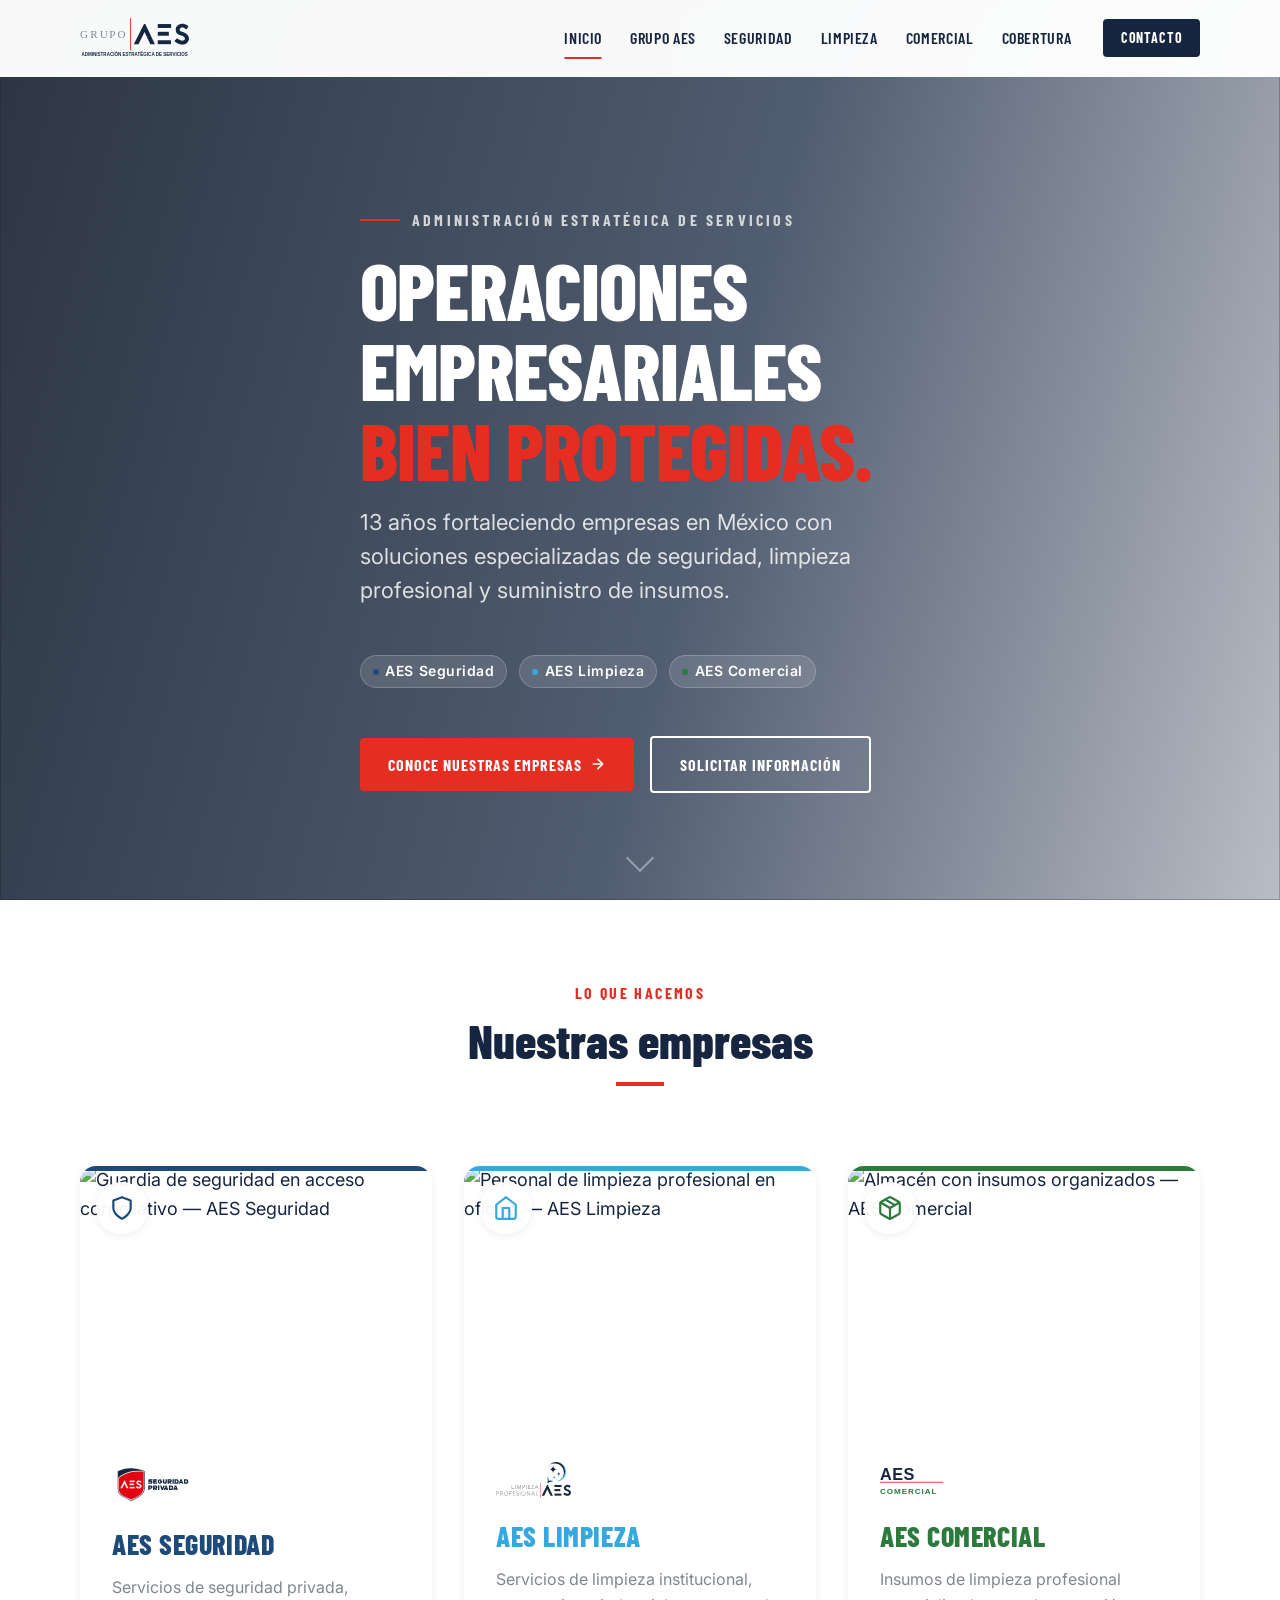
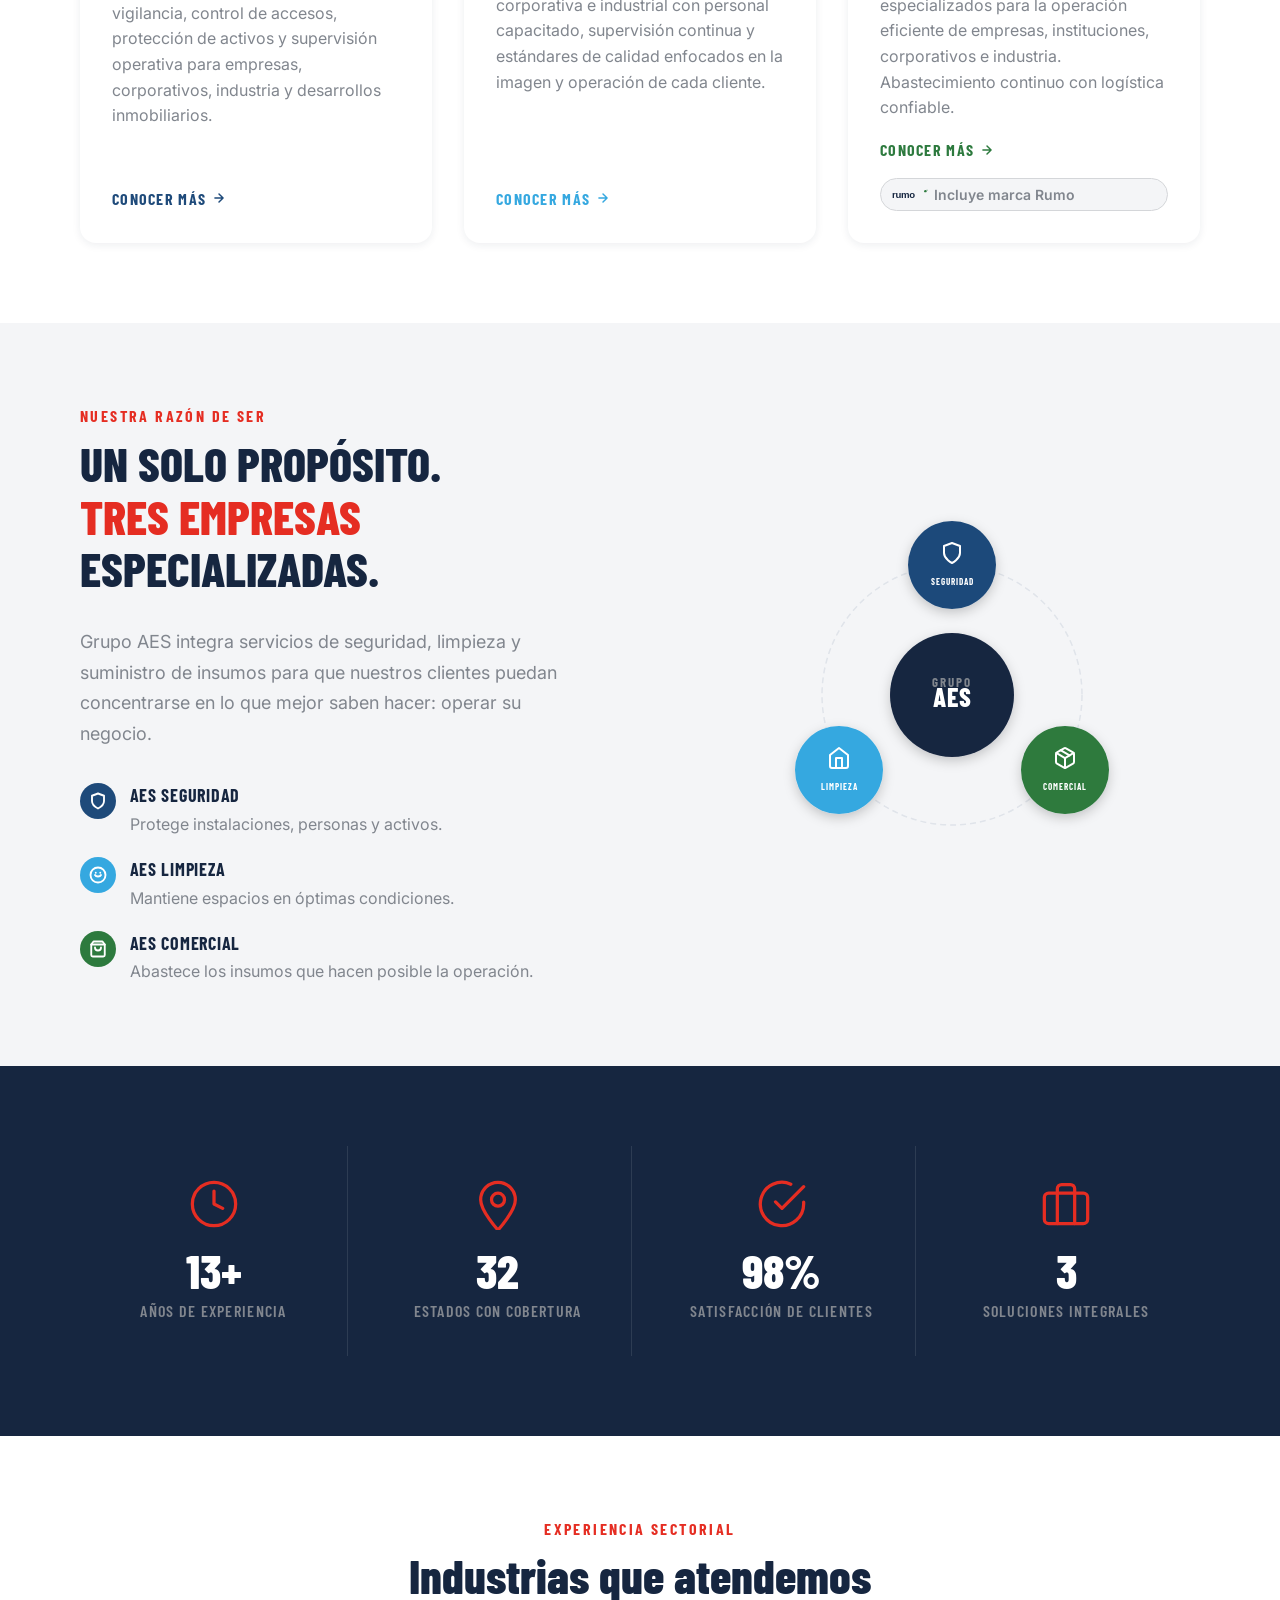
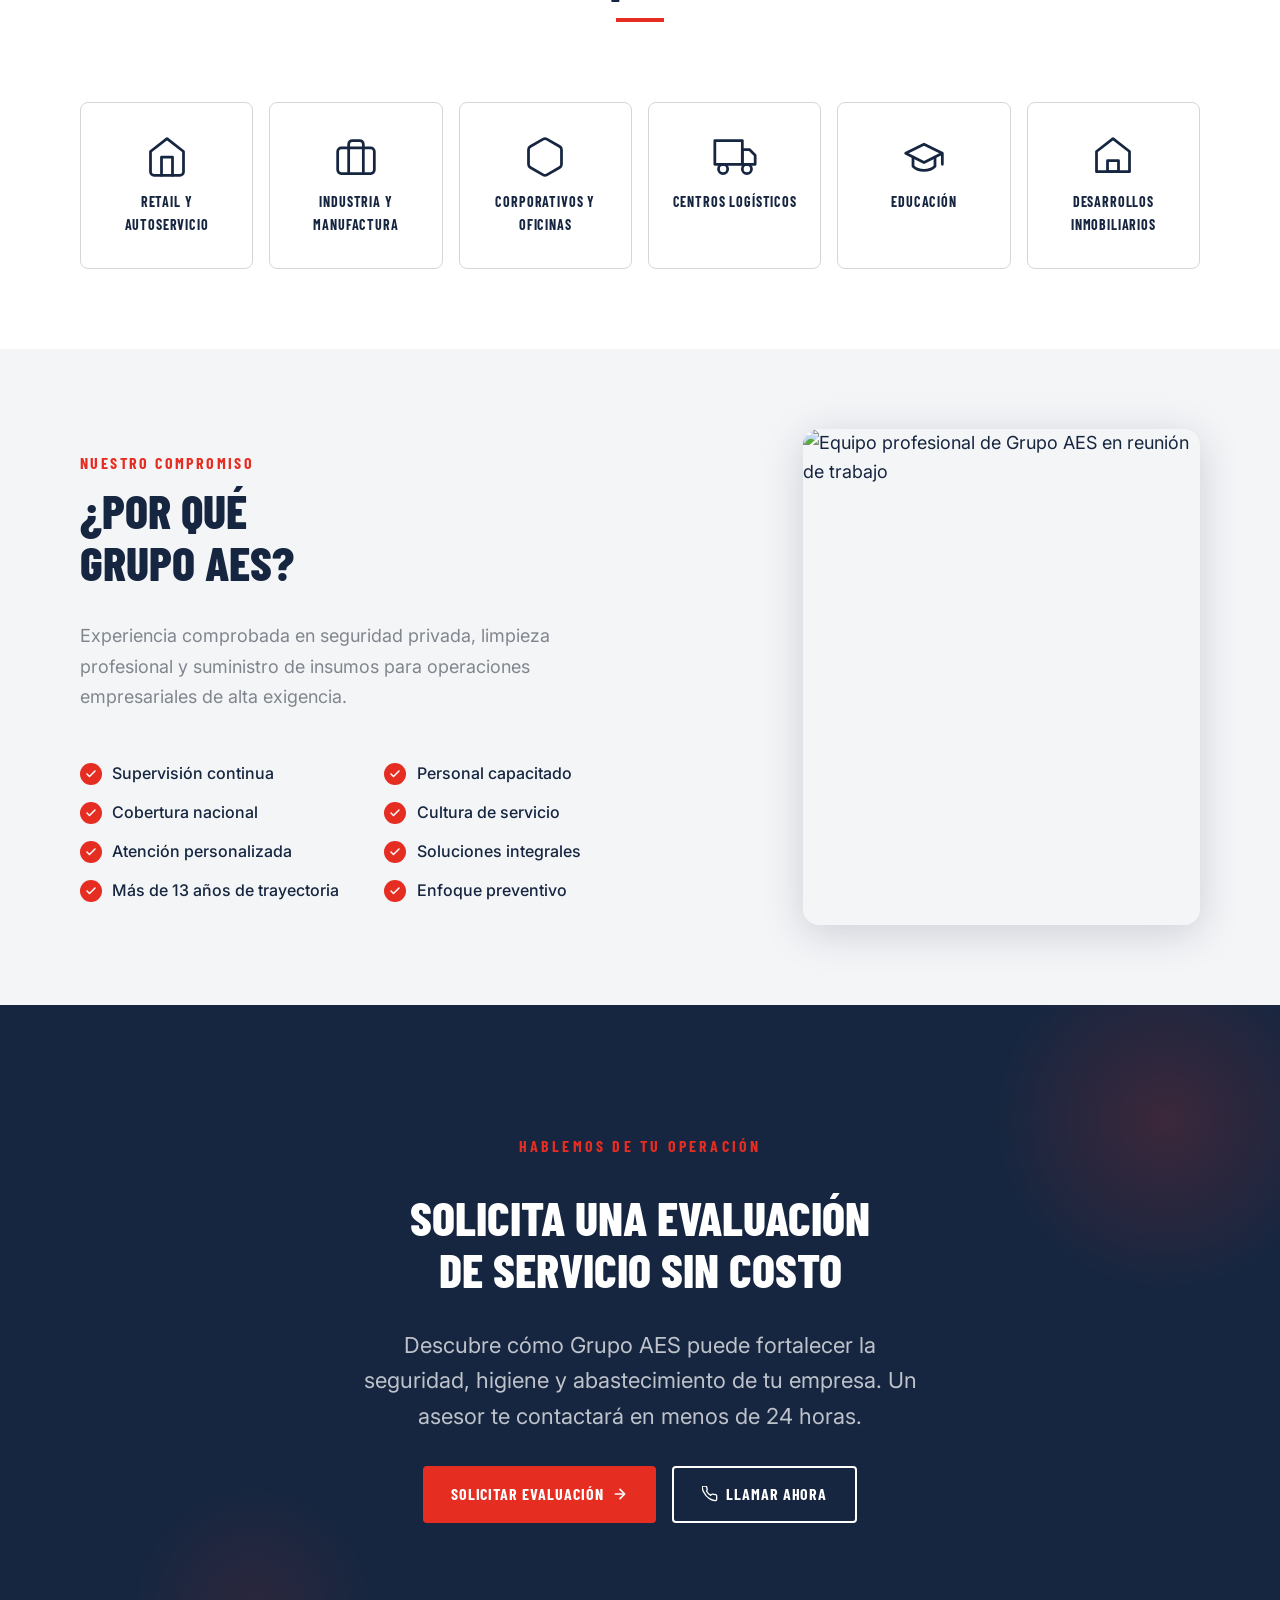
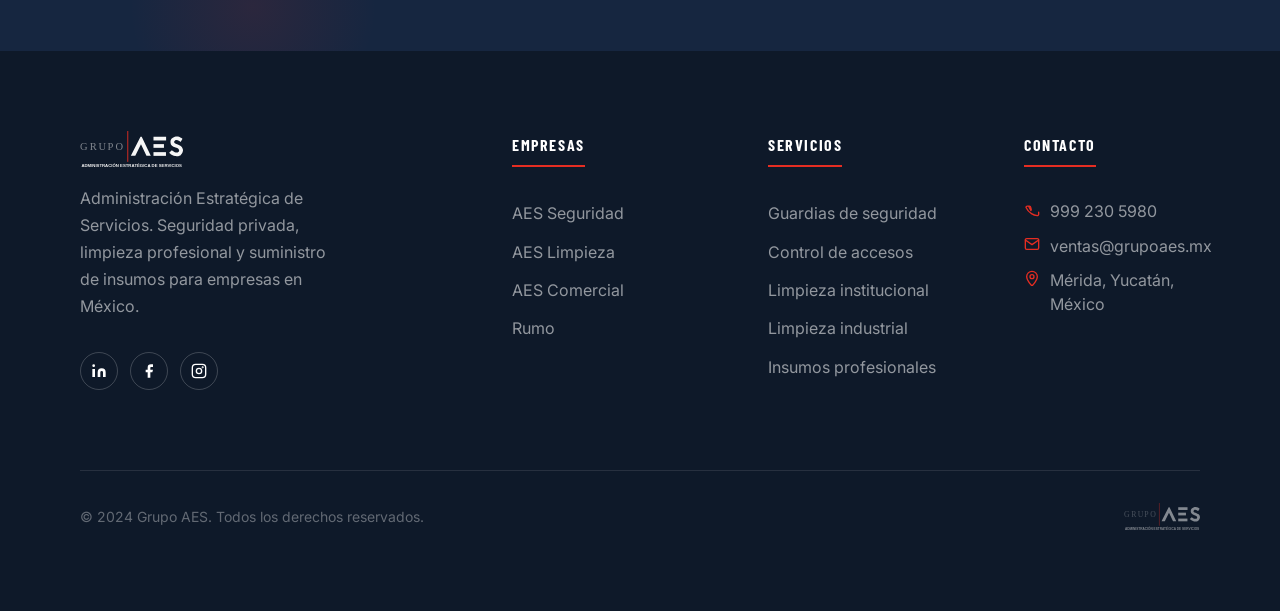
==== commit 601b4892: "Third commit" ====
--- a/boceto/propuesta/index.html
+++ b/boceto/propuesta/index.html
@@ -204,7 +204,7 @@
             de activos y supervisión operativa para empresas, corporativos, industria
             y desarrollos inmobiliarios.
           </p>
-          <a href="#" class="empresa-card__link">
+          <a href="seguridad.html" class="empresa-card__link">
             Conocer más
             <svg class="arrow" width="14" height="14" viewBox="0 0 24 24" fill="none" stroke="currentColor" stroke-width="2.5" stroke-linecap="round" stroke-linejoin="round" aria-hidden="true"><path d="M5 12h14M12 5l7 7-7 7"/></svg>
           </a>
@@ -658,11 +658,11 @@
         de tu empresa. Un asesor te contactará en menos de 24 horas.
       </p>
       <div class="cta-final__actions">
-        <a href="mailto:contacto@grupoaes.mx" class="btn btn--primary">
+        <a href="mailto:ventas@grupoaes.mx" class="btn btn--primary">
           Solicitar evaluación
           <svg width="16" height="16" viewBox="0 0 24 24" fill="none" stroke="currentColor" stroke-width="2.5" stroke-linecap="round" stroke-linejoin="round" aria-hidden="true"><path d="M5 12h14M12 5l7 7-7 7"/></svg>
         </a>
-        <a href="tel:+525500000000" class="btn btn--outline">
+        <a href="tel:+529992305980" class="btn btn--outline">
           <svg width="16" height="16" viewBox="0 0 24 24" fill="none" stroke="currentColor" stroke-width="2" stroke-linecap="round" stroke-linejoin="round" aria-hidden="true"><path d="M22 16.92v3a2 2 0 01-2.18 2 19.79 19.79 0 01-8.63-3.07A19.5 19.5 0 013.07 9.8 19.79 19.79 0 01.18 1.18 2 2 0 012 0h3a2 2 0 012 1.72c.127.96.361 1.903.7 2.81a2 2 0 01-.45 2.11L6.91 7.91a16 16 0 006.07 6.07l1.27-1.27a2 2 0 012.11-.45c.907.339 1.85.573 2.81.7A2 2 0 0122 14.92z"/></svg>
           Llamar ahora
         </a>
@@ -746,15 +746,15 @@
         <h3 class="footer-col__title">Contacto</h3>
         <div class="footer-contact-item">
           <svg viewBox="0 0 24 24" fill="none" stroke="currentColor" stroke-width="2" stroke-linecap="round" stroke-linejoin="round" aria-hidden="true"><path d="M22 16.92v3a2 2 0 01-2.18 2 19.79 19.79 0 01-8.63-3.07A19.5 19.5 0 013.07 9.8a2 2 0 012-2.18h3a2 2 0 012 1.72c.127.96.361 1.903.7 2.81a2 2 0 01-.45 2.11L6.91 7.91"/></svg>
-          <span>+52 55 0000 0000</span>
+          <span>999 230 5980</span>
         </div>
         <div class="footer-contact-item">
           <svg viewBox="0 0 24 24" fill="none" stroke="currentColor" stroke-width="2" stroke-linecap="round" stroke-linejoin="round" aria-hidden="true"><path d="M4 4h16c1.1 0 2 .9 2 2v12c0 1.1-.9 2-2 2H4c-1.1 0-2-.9-2-2V6c0-1.1.9-2 2-2z"/><polyline points="22,6 12,13 2,6"/></svg>
-          <span>contacto@grupoaes.mx</span>
+          <span>ventas@grupoaes.mx</span>
         </div>
         <div class="footer-contact-item">
           <svg viewBox="0 0 24 24" fill="none" stroke="currentColor" stroke-width="2" stroke-linecap="round" stroke-linejoin="round" aria-hidden="true"><circle cx="12" cy="10" r="3"/><path d="M12 2a8 8 0 0 0-8 8c0 5.25 8 14 8 14s8-8.75 8-14a8 8 0 0 0-8-8z"/></svg>
-          <span>Ciudad de México, México</span>
+          <span>Mérida, Yucatán, México</span>
         </div>
       </div>
 
--- a/boceto/propuesta/css/styles.css
+++ b/boceto/propuesta/css/styles.css
@@ -1380,3 +1380,246 @@
     text-align: center;
   }
 }
+
+/* ============================================================
+   PÁGINAS INTERNAS — COMPLEMENTARIAS
+   ============================================================ */
+
+/* Hero Interno */
+.hero--internal {
+  min-height: 60svh;
+  padding-top: 120px;
+  padding-bottom: var(--space-xl);
+}
+
+.hero--internal .hero__overlay {
+  background: linear-gradient(
+    105deg,
+    rgba(14, 25, 41, 0.94) 0%,
+    rgba(30, 74, 122, 0.85) 60%,
+    rgba(22, 38, 64, 0.40) 100%
+  );
+}
+
+.hero-stats {
+  display: grid;
+  grid-template-columns: repeat(3, 1fr);
+  gap: var(--space-md);
+  margin-top: var(--space-xl);
+  border-top: 1px solid rgba(255, 255, 255, 0.15);
+  padding-top: var(--space-md);
+}
+
+.hero-stat__value {
+  font-family: var(--font-heading);
+  font-size: var(--text-2xl);
+  font-weight: 800;
+  color: var(--color-white);
+  line-height: 1;
+}
+
+.hero-stat__label {
+  font-size: var(--text-xs);
+  color: var(--color-gray-light);
+  font-weight: 500;
+  text-transform: uppercase;
+  letter-spacing: 0.05em;
+}
+
+/* Grid de Servicios Interno */
+.services-grid {
+  display: grid;
+  grid-template-columns: repeat(3, 1fr);
+  gap: var(--space-md);
+}
+
+.service-card {
+  background-color: var(--color-white);
+  border: 1px solid var(--color-gray-light);
+  border-radius: var(--radius-md);
+  padding: var(--space-md);
+  transition: transform var(--ease-default), border-color var(--ease-default), box-shadow var(--ease-default);
+}
+
+.service-card:hover {
+  transform: translateY(-4px);
+  border-color: var(--color-seguridad);
+  box-shadow: var(--shadow-md);
+}
+
+.service-card__icon {
+  width: 48px;
+  height: 48px;
+  border-radius: var(--radius-sm);
+  background-color: var(--color-light);
+  color: var(--color-seguridad);
+  display: flex;
+  align-items: center;
+  justify-content: center;
+  margin-bottom: var(--space-sm);
+  transition: background-color var(--ease-default), color var(--ease-default);
+}
+
+.service-card:hover .service-card__icon {
+  background-color: var(--color-seguridad);
+  color: var(--color-white);
+}
+
+.service-card__icon svg {
+  width: 24px;
+  height: 24px;
+}
+
+.service-card__title {
+  font-family: var(--font-heading);
+  font-size: var(--text-lg);
+  font-weight: 700;
+  text-transform: uppercase;
+  letter-spacing: 0.02em;
+  margin-bottom: 0.5rem;
+  color: var(--color-navy);
+}
+
+.service-card__desc {
+  font-size: var(--text-sm);
+  color: var(--color-gray);
+  line-height: 1.6;
+}
+
+/* Mapa de Cobertura SVG */
+.map-container {
+  display: flex;
+  align-items: center;
+  justify-content: center;
+  background-color: var(--color-white);
+  border-radius: var(--radius-lg);
+  padding: var(--space-md);
+  box-shadow: var(--shadow-sm);
+  border: 1px solid var(--color-gray-light);
+}
+
+.map-svg {
+  width: 100%;
+  max-width: 500px;
+  height: auto;
+}
+
+.map-state {
+  fill: #e1e4ea;
+  stroke: #ffffff;
+  stroke-width: 1.5;
+  transition: fill var(--ease-default);
+}
+
+.map-state--active {
+  fill: var(--color-seguridad);
+}
+
+.map-state--active:hover {
+  fill: var(--color-navy);
+  cursor: pointer;
+}
+
+/* Marquesina de Clientes */
+.marquesina-logos {
+  display: flex;
+  justify-content: space-between;
+  align-items: center;
+  gap: var(--space-lg);
+  flex-wrap: wrap;
+  opacity: 0.65;
+  filter: grayscale(1);
+  transition: opacity var(--ease-default);
+  margin-top: var(--space-md);
+}
+
+.marquesina-logos:hover {
+  opacity: 0.95;
+}
+
+.marquesina-logo {
+  font-family: var(--font-heading);
+  font-size: var(--text-xl);
+  font-weight: 800;
+  letter-spacing: 0.08em;
+  color: var(--color-navy);
+}
+
+/* Formulario de Contacto Interno */
+.contact-form-card {
+  background-color: var(--color-white);
+  border-radius: var(--radius-lg);
+  padding: var(--space-lg);
+  box-shadow: var(--shadow-lg);
+  border: 1px solid var(--color-gray-light);
+}
+
+.form-title {
+  font-family: var(--font-heading);
+  font-size: var(--text-xl);
+  font-weight: 700;
+  text-transform: uppercase;
+  color: var(--color-navy);
+  margin-bottom: var(--space-sm);
+}
+
+.form-desc {
+  font-size: var(--text-sm);
+  color: var(--color-gray);
+  margin-bottom: var(--space-md);
+}
+
+.form-group {
+  margin-bottom: var(--space-sm);
+}
+
+.form-label {
+  display: block;
+  font-size: var(--text-xs);
+  font-weight: 600;
+  text-transform: uppercase;
+  color: var(--color-navy);
+  margin-bottom: 4px;
+}
+
+.form-input, .form-textarea {
+  width: 100%;
+  padding: 0.75em 1em;
+  border-radius: var(--radius-sm);
+  border: 1px solid var(--color-gray-light);
+  font-family: inherit;
+  font-size: var(--text-sm);
+  color: var(--color-navy);
+  transition: border-color var(--ease-default), outline var(--ease-default);
+}
+
+.form-input:focus, .form-textarea:focus {
+  border-color: var(--color-seguridad);
+  outline: 2px solid rgba(30, 74, 122, 0.15);
+}
+
+.form-textarea {
+  resize: vertical;
+  min-height: 100px;
+}
+
+/* Responsivo Internas */
+@media (max-width: 1024px) {
+  .services-grid {
+    grid-template-columns: repeat(2, 1fr);
+  }
+}
+
+@media (max-width: 640px) {
+  .services-grid {
+    grid-template-columns: 1fr;
+  }
+  .hero-stats {
+    grid-template-columns: 1fr;
+    gap: var(--space-sm);
+  }
+  .contact-form-card {
+    padding: var(--space-md);
+  }
+}
+
